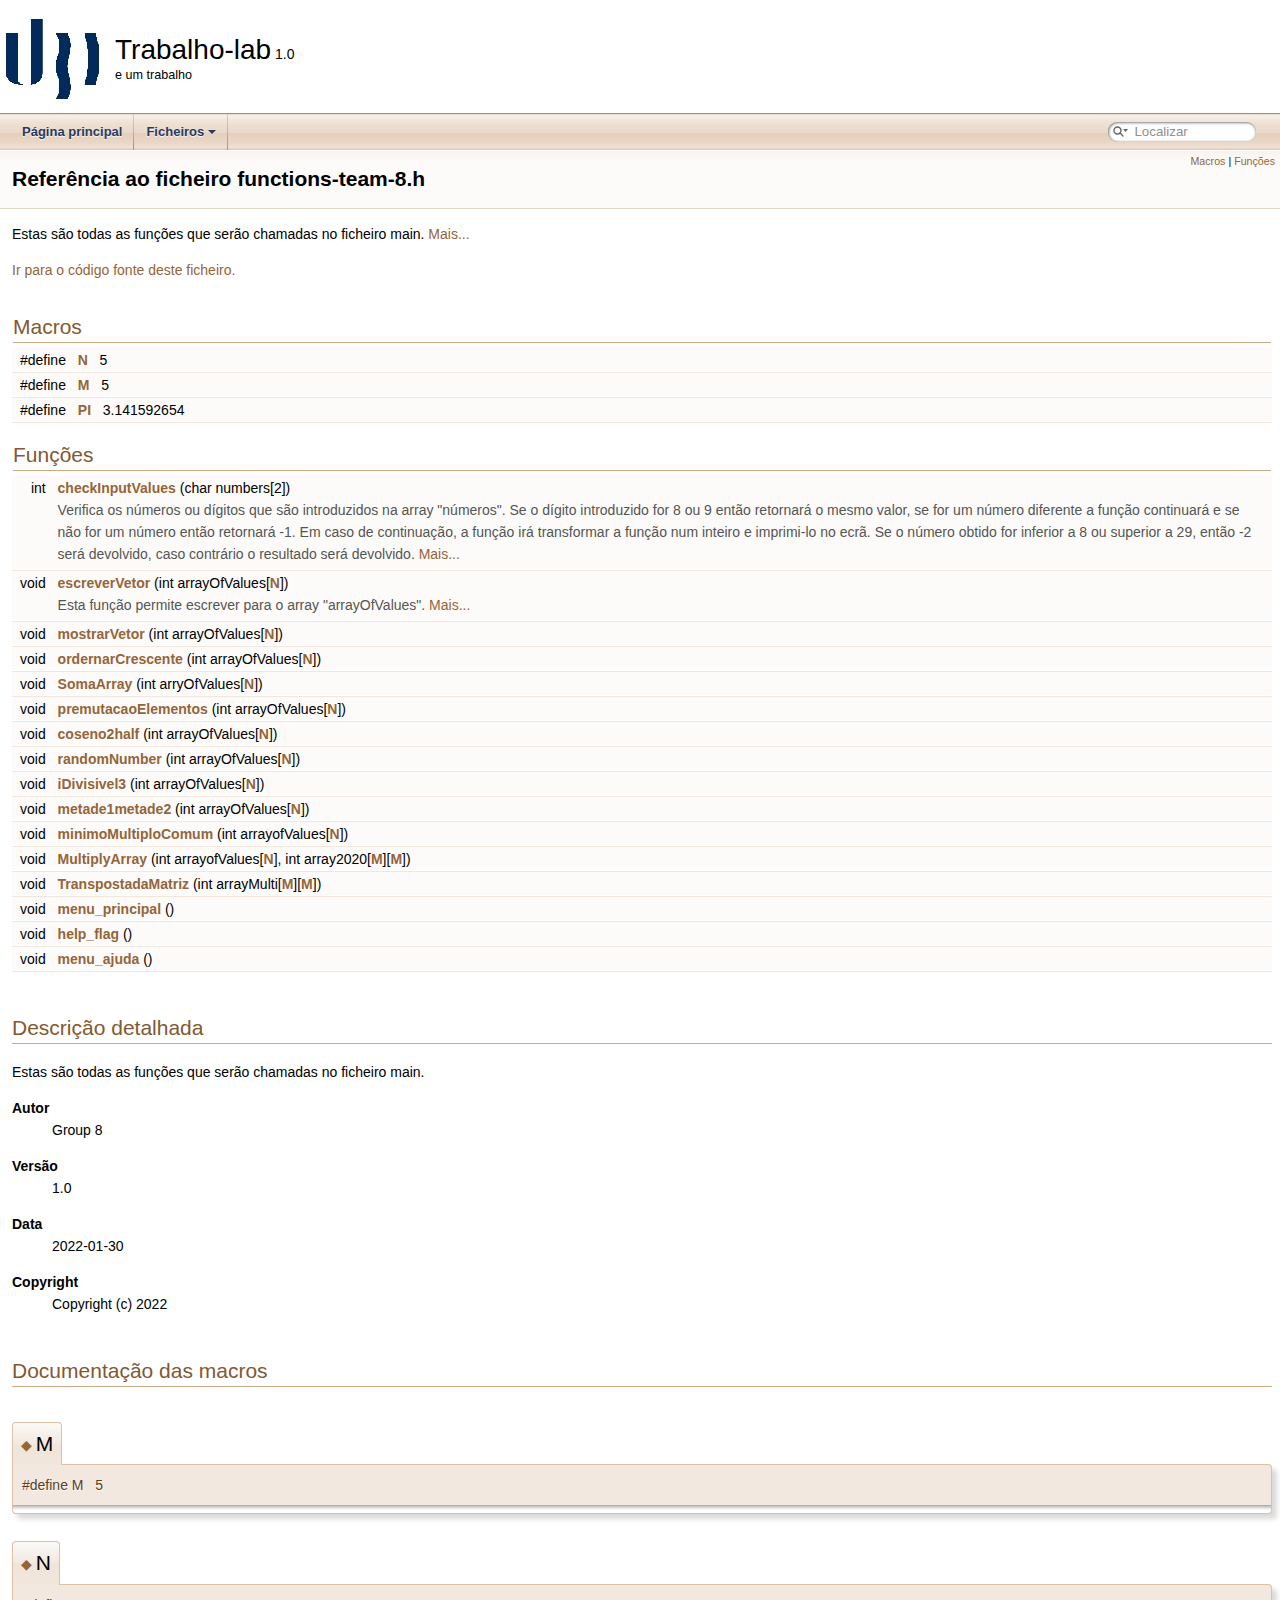
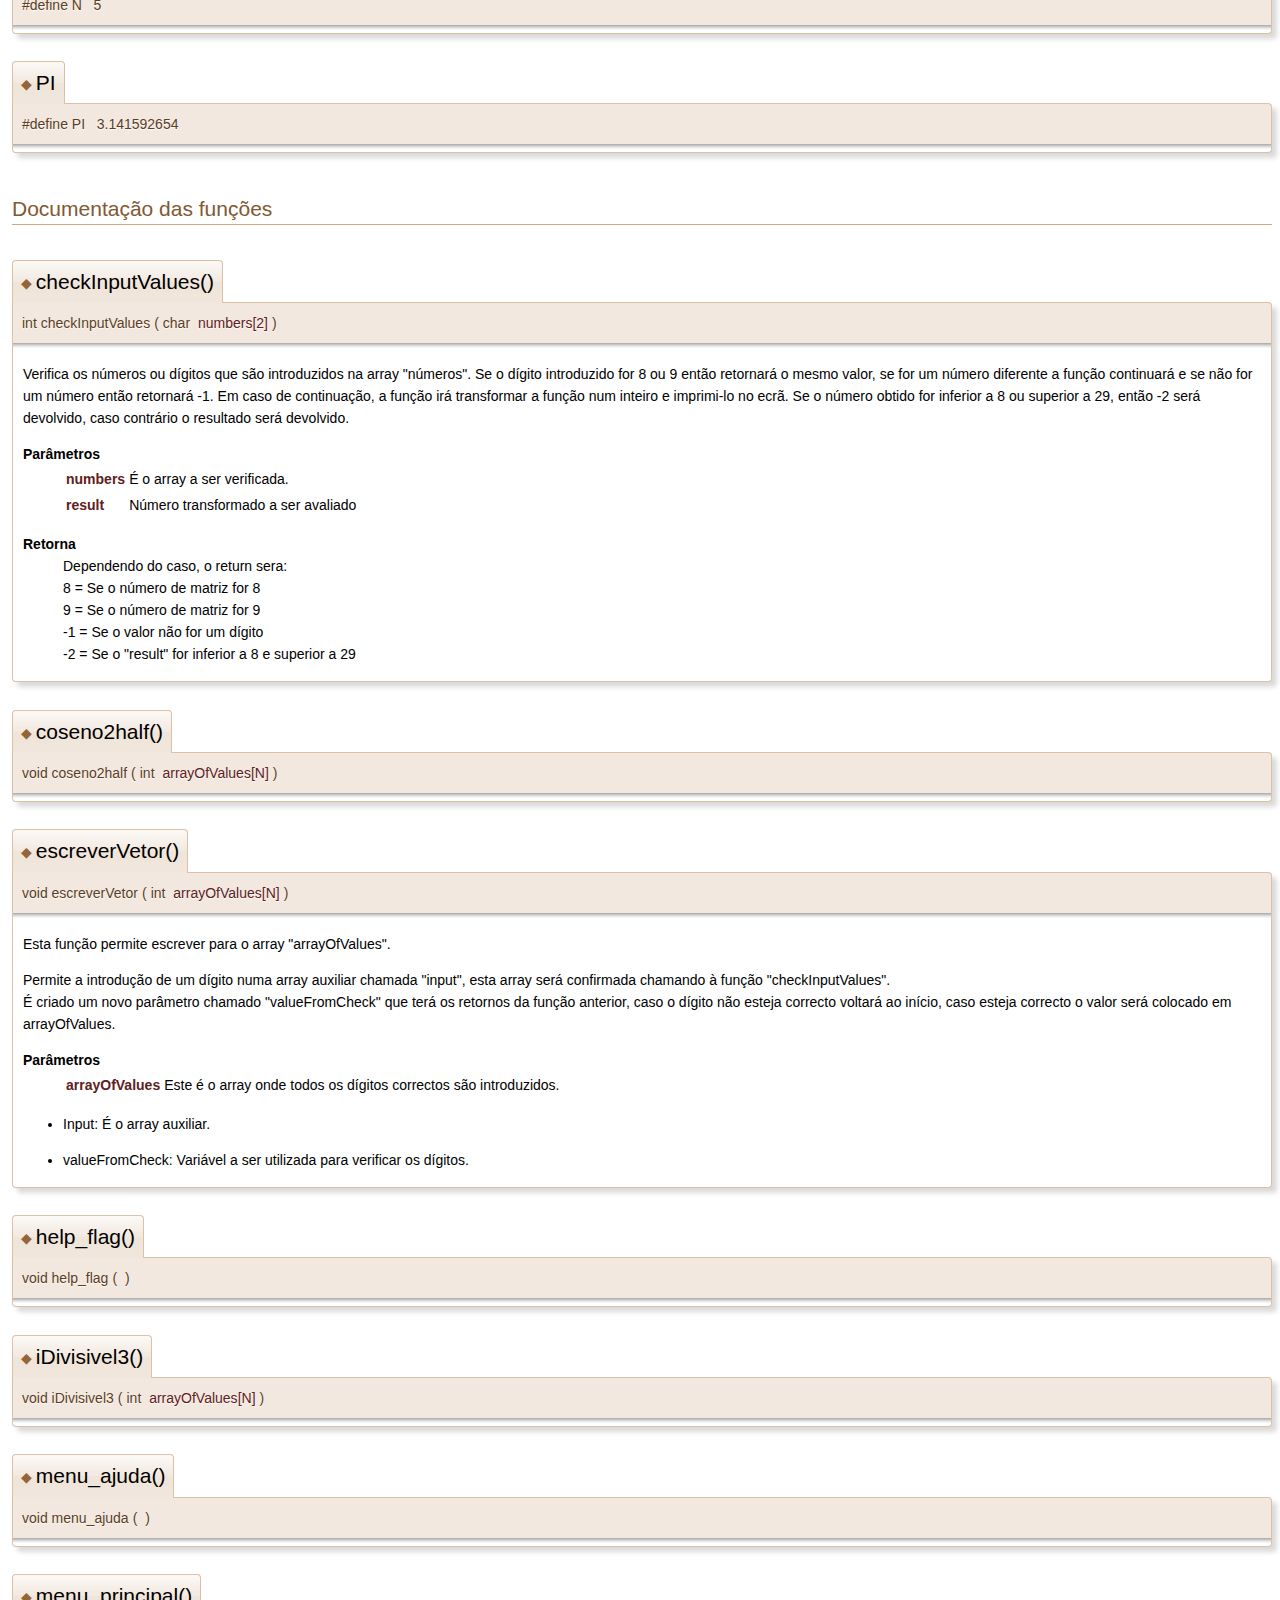
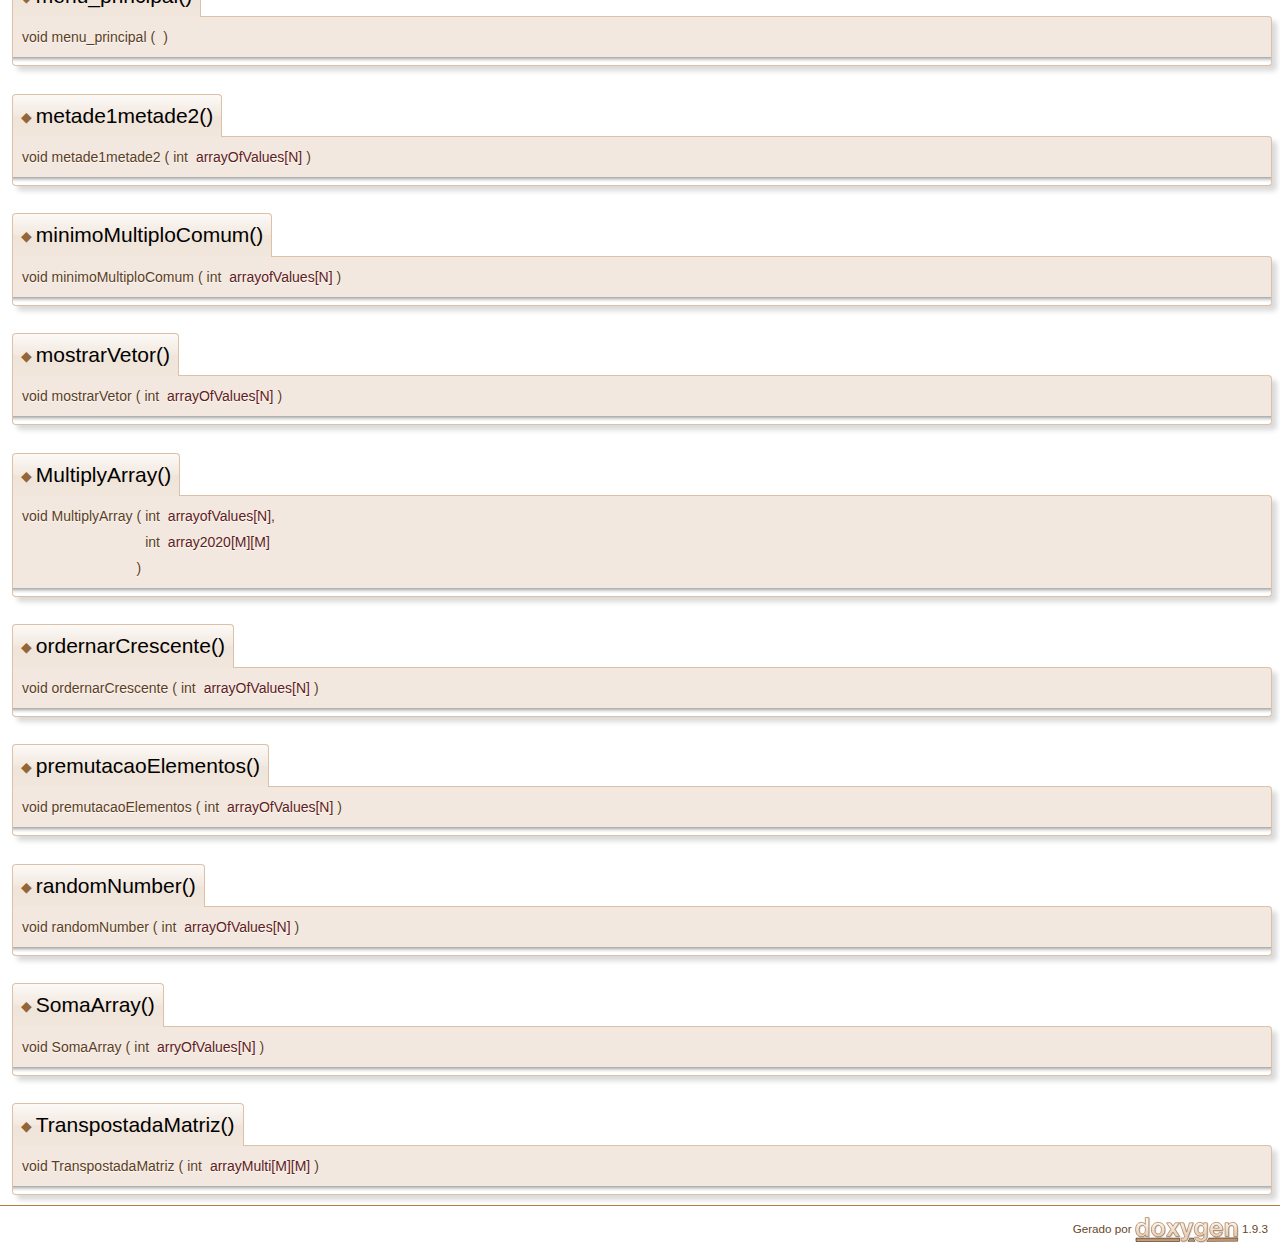
==== html/functions-team-8_8h.html @ e2db72a8 "Add files via upload" ====
<!DOCTYPE html PUBLIC "-//W3C//DTD XHTML 1.0 Transitional//EN" "https://www.w3.org/TR/xhtml1/DTD/xhtml1-transitional.dtd">
<html xmlns="http://www.w3.org/1999/xhtml">
<head>
<meta http-equiv="Content-Type" content="text/xhtml;charset=UTF-8"/>
<meta http-equiv="X-UA-Compatible" content="IE=11"/>
<meta name="generator" content="Doxygen 1.9.3"/>
<meta name="viewport" content="width=device-width, initial-scale=1"/>
<title>Trabalho-lab: Referência ao ficheiro functions-team-8.h</title>
<link href="tabs.css" rel="stylesheet" type="text/css"/>
<script type="text/javascript" src="jquery.js"></script>
<script type="text/javascript" src="dynsections.js"></script>
<link href="search/search.css" rel="stylesheet" type="text/css"/>
<script type="text/javascript" src="search/searchdata.js"></script>
<script type="text/javascript" src="search/search.js"></script>
<link href="doxygen.css" rel="stylesheet" type="text/css" />
</head>
<body>
<div id="top"><!-- do not remove this div, it is closed by doxygen! -->
<div id="titlearea">
<table cellspacing="0" cellpadding="0">
 <tbody>
 <tr id="projectrow">
  <td id="projectlogo"><img alt="Logo" src="brasaoubi.JPG"/></td>
  <td id="projectalign">
   <div id="projectname">Trabalho-lab<span id="projectnumber">&#160;1.0</span>
   </div>
   <div id="projectbrief">e um trabalho</div>
  </td>
 </tr>
 </tbody>
</table>
</div>
<!-- end header part -->
<!-- Gerado por Doxygen 1.9.3 -->
<script type="text/javascript">
/* @license magnet:?xt=urn:btih:d3d9a9a6595521f9666a5e94cc830dab83b65699&amp;dn=expat.txt MIT */
var searchBox = new SearchBox("searchBox", "search",'Localizar','.html');
/* @license-end */
</script>
<script type="text/javascript" src="menudata.js"></script>
<script type="text/javascript" src="menu.js"></script>
<script type="text/javascript">
/* @license magnet:?xt=urn:btih:d3d9a9a6595521f9666a5e94cc830dab83b65699&amp;dn=expat.txt MIT */
$(function() {
  initMenu('',true,false,'search.php','Localizar');
  $(document).ready(function() { init_search(); });
});
/* @license-end */
</script>
<div id="main-nav"></div>
<!-- window showing the filter options -->
<div id="MSearchSelectWindow"
     onmouseover="return searchBox.OnSearchSelectShow()"
     onmouseout="return searchBox.OnSearchSelectHide()"
     onkeydown="return searchBox.OnSearchSelectKey(event)">
</div>

<!-- iframe showing the search results (closed by default) -->
<div id="MSearchResultsWindow">
<iframe src="javascript:void(0)" frameborder="0" 
        name="MSearchResults" id="MSearchResults">
</iframe>
</div>

</div><!-- top -->
<div class="header">
  <div class="summary">
<a href="#define-members">Macros</a> &#124;
<a href="#func-members">Funções</a>  </div>
  <div class="headertitle"><div class="title">Referência ao ficheiro functions-team-8.h</div></div>
</div><!--header-->
<div class="contents">

<p>Estas são todas as funções que serão chamadas no ficheiro main.  
<a href="#details">Mais...</a></p>

<p><a href="functions-team-8_8h_source.html">Ir para o código fonte deste ficheiro.</a></p>
<table class="memberdecls">
<tr class="heading"><td colspan="2"><h2 class="groupheader"><a id="define-members" name="define-members"></a>
Macros</h2></td></tr>
<tr class="memitem:a0240ac851181b84ac374872dc5434ee4"><td class="memItemLeft" align="right" valign="top">#define&#160;</td><td class="memItemRight" valign="bottom"><a class="el" href="functions-team-8_8h.html#a0240ac851181b84ac374872dc5434ee4">N</a>&#160;&#160;&#160;5</td></tr>
<tr class="separator:a0240ac851181b84ac374872dc5434ee4"><td class="memSeparator" colspan="2">&#160;</td></tr>
<tr class="memitem:a52037c938e3c1b126c6277da5ca689d0"><td class="memItemLeft" align="right" valign="top">#define&#160;</td><td class="memItemRight" valign="bottom"><a class="el" href="functions-team-8_8h.html#a52037c938e3c1b126c6277da5ca689d0">M</a>&#160;&#160;&#160;5</td></tr>
<tr class="separator:a52037c938e3c1b126c6277da5ca689d0"><td class="memSeparator" colspan="2">&#160;</td></tr>
<tr class="memitem:a598a3330b3c21701223ee0ca14316eca"><td class="memItemLeft" align="right" valign="top">#define&#160;</td><td class="memItemRight" valign="bottom"><a class="el" href="functions-team-8_8h.html#a598a3330b3c21701223ee0ca14316eca">PI</a>&#160;&#160;&#160;3.141592654</td></tr>
<tr class="separator:a598a3330b3c21701223ee0ca14316eca"><td class="memSeparator" colspan="2">&#160;</td></tr>
</table><table class="memberdecls">
<tr class="heading"><td colspan="2"><h2 class="groupheader"><a id="func-members" name="func-members"></a>
Funções</h2></td></tr>
<tr class="memitem:a96d630a0e7cd29bcc55159b02acd44ec"><td class="memItemLeft" align="right" valign="top">int&#160;</td><td class="memItemRight" valign="bottom"><a class="el" href="functions-team-8_8h.html#a96d630a0e7cd29bcc55159b02acd44ec">checkInputValues</a> (char numbers[2])</td></tr>
<tr class="memdesc:a96d630a0e7cd29bcc55159b02acd44ec"><td class="mdescLeft">&#160;</td><td class="mdescRight">Verifica os números ou dígitos que são introduzidos na array "números". Se o dígito introduzido for 8 ou 9 então retornará o mesmo valor, se for um número diferente a função continuará e se não for um número então retornará -1. Em caso de continuação, a função irá transformar a função num inteiro e imprimi-lo no ecrã. Se o número obtido for inferior a 8 ou superior a 29, então -2 será devolvido, caso contrário o resultado será devolvido.  <a href="functions-team-8_8h.html#a96d630a0e7cd29bcc55159b02acd44ec">Mais...</a><br /></td></tr>
<tr class="separator:a96d630a0e7cd29bcc55159b02acd44ec"><td class="memSeparator" colspan="2">&#160;</td></tr>
<tr class="memitem:a8634aefba93f9bc6e537e0e91bca5977"><td class="memItemLeft" align="right" valign="top">void&#160;</td><td class="memItemRight" valign="bottom"><a class="el" href="functions-team-8_8h.html#a8634aefba93f9bc6e537e0e91bca5977">escreverVetor</a> (int arrayOfValues[<a class="el" href="functions-team-8_8h.html#a0240ac851181b84ac374872dc5434ee4">N</a>])</td></tr>
<tr class="memdesc:a8634aefba93f9bc6e537e0e91bca5977"><td class="mdescLeft">&#160;</td><td class="mdescRight">Esta função permite escrever para o array "arrayOfValues".  <a href="functions-team-8_8h.html#a8634aefba93f9bc6e537e0e91bca5977">Mais...</a><br /></td></tr>
<tr class="separator:a8634aefba93f9bc6e537e0e91bca5977"><td class="memSeparator" colspan="2">&#160;</td></tr>
<tr class="memitem:a578fd7e0c097ed54cbc2bd544921b8ba"><td class="memItemLeft" align="right" valign="top">void&#160;</td><td class="memItemRight" valign="bottom"><a class="el" href="functions-team-8_8h.html#a578fd7e0c097ed54cbc2bd544921b8ba">mostrarVetor</a> (int arrayOfValues[<a class="el" href="functions-team-8_8h.html#a0240ac851181b84ac374872dc5434ee4">N</a>])</td></tr>
<tr class="separator:a578fd7e0c097ed54cbc2bd544921b8ba"><td class="memSeparator" colspan="2">&#160;</td></tr>
<tr class="memitem:a3b1f6a65b1d4aab038423eabd46dde43"><td class="memItemLeft" align="right" valign="top">void&#160;</td><td class="memItemRight" valign="bottom"><a class="el" href="functions-team-8_8h.html#a3b1f6a65b1d4aab038423eabd46dde43">ordernarCrescente</a> (int arrayOfValues[<a class="el" href="functions-team-8_8h.html#a0240ac851181b84ac374872dc5434ee4">N</a>])</td></tr>
<tr class="separator:a3b1f6a65b1d4aab038423eabd46dde43"><td class="memSeparator" colspan="2">&#160;</td></tr>
<tr class="memitem:a7fd04f005be9ec4fa78f85777cee0cb2"><td class="memItemLeft" align="right" valign="top">void&#160;</td><td class="memItemRight" valign="bottom"><a class="el" href="functions-team-8_8h.html#a7fd04f005be9ec4fa78f85777cee0cb2">SomaArray</a> (int arryOfValues[<a class="el" href="functions-team-8_8h.html#a0240ac851181b84ac374872dc5434ee4">N</a>])</td></tr>
<tr class="separator:a7fd04f005be9ec4fa78f85777cee0cb2"><td class="memSeparator" colspan="2">&#160;</td></tr>
<tr class="memitem:a6ea1c4767855c24adc5c9298abdf6c5b"><td class="memItemLeft" align="right" valign="top">void&#160;</td><td class="memItemRight" valign="bottom"><a class="el" href="functions-team-8_8h.html#a6ea1c4767855c24adc5c9298abdf6c5b">premutacaoElementos</a> (int arrayOfValues[<a class="el" href="functions-team-8_8h.html#a0240ac851181b84ac374872dc5434ee4">N</a>])</td></tr>
<tr class="separator:a6ea1c4767855c24adc5c9298abdf6c5b"><td class="memSeparator" colspan="2">&#160;</td></tr>
<tr class="memitem:a5b4422fa5cbe14b6cc57e53257a4bf92"><td class="memItemLeft" align="right" valign="top">void&#160;</td><td class="memItemRight" valign="bottom"><a class="el" href="functions-team-8_8h.html#a5b4422fa5cbe14b6cc57e53257a4bf92">coseno2half</a> (int arrayOfValues[<a class="el" href="functions-team-8_8h.html#a0240ac851181b84ac374872dc5434ee4">N</a>])</td></tr>
<tr class="separator:a5b4422fa5cbe14b6cc57e53257a4bf92"><td class="memSeparator" colspan="2">&#160;</td></tr>
<tr class="memitem:a6e5492c8c61a9b0e45f57ded6ec242bd"><td class="memItemLeft" align="right" valign="top">void&#160;</td><td class="memItemRight" valign="bottom"><a class="el" href="functions-team-8_8h.html#a6e5492c8c61a9b0e45f57ded6ec242bd">randomNumber</a> (int arrayOfValues[<a class="el" href="functions-team-8_8h.html#a0240ac851181b84ac374872dc5434ee4">N</a>])</td></tr>
<tr class="separator:a6e5492c8c61a9b0e45f57ded6ec242bd"><td class="memSeparator" colspan="2">&#160;</td></tr>
<tr class="memitem:ad37250aaacd24bb092f701935b8d3331"><td class="memItemLeft" align="right" valign="top">void&#160;</td><td class="memItemRight" valign="bottom"><a class="el" href="functions-team-8_8h.html#ad37250aaacd24bb092f701935b8d3331">iDivisivel3</a> (int arrayOfValues[<a class="el" href="functions-team-8_8h.html#a0240ac851181b84ac374872dc5434ee4">N</a>])</td></tr>
<tr class="separator:ad37250aaacd24bb092f701935b8d3331"><td class="memSeparator" colspan="2">&#160;</td></tr>
<tr class="memitem:aedc73ebefd74eb2c6c3adefa810f704f"><td class="memItemLeft" align="right" valign="top">void&#160;</td><td class="memItemRight" valign="bottom"><a class="el" href="functions-team-8_8h.html#aedc73ebefd74eb2c6c3adefa810f704f">metade1metade2</a> (int arrayOfValues[<a class="el" href="functions-team-8_8h.html#a0240ac851181b84ac374872dc5434ee4">N</a>])</td></tr>
<tr class="separator:aedc73ebefd74eb2c6c3adefa810f704f"><td class="memSeparator" colspan="2">&#160;</td></tr>
<tr class="memitem:a0f1426145e33c57633a24a748b48ec45"><td class="memItemLeft" align="right" valign="top">void&#160;</td><td class="memItemRight" valign="bottom"><a class="el" href="functions-team-8_8h.html#a0f1426145e33c57633a24a748b48ec45">minimoMultiploComum</a> (int arrayofValues[<a class="el" href="functions-team-8_8h.html#a0240ac851181b84ac374872dc5434ee4">N</a>])</td></tr>
<tr class="separator:a0f1426145e33c57633a24a748b48ec45"><td class="memSeparator" colspan="2">&#160;</td></tr>
<tr class="memitem:a3ee3d0b8003c4b3e9f7d64caca9df2e2"><td class="memItemLeft" align="right" valign="top">void&#160;</td><td class="memItemRight" valign="bottom"><a class="el" href="functions-team-8_8h.html#a3ee3d0b8003c4b3e9f7d64caca9df2e2">MultiplyArray</a> (int arrayofValues[<a class="el" href="functions-team-8_8h.html#a0240ac851181b84ac374872dc5434ee4">N</a>], int array2020[<a class="el" href="functions-team-8_8h.html#a52037c938e3c1b126c6277da5ca689d0">M</a>][<a class="el" href="functions-team-8_8h.html#a52037c938e3c1b126c6277da5ca689d0">M</a>])</td></tr>
<tr class="separator:a3ee3d0b8003c4b3e9f7d64caca9df2e2"><td class="memSeparator" colspan="2">&#160;</td></tr>
<tr class="memitem:adbc5e93b162f1973d096a603a8edc055"><td class="memItemLeft" align="right" valign="top">void&#160;</td><td class="memItemRight" valign="bottom"><a class="el" href="functions-team-8_8h.html#adbc5e93b162f1973d096a603a8edc055">TranspostadaMatriz</a> (int arrayMulti[<a class="el" href="functions-team-8_8h.html#a52037c938e3c1b126c6277da5ca689d0">M</a>][<a class="el" href="functions-team-8_8h.html#a52037c938e3c1b126c6277da5ca689d0">M</a>])</td></tr>
<tr class="separator:adbc5e93b162f1973d096a603a8edc055"><td class="memSeparator" colspan="2">&#160;</td></tr>
<tr class="memitem:ae3a600065cfe3e0105b6209e35d20264"><td class="memItemLeft" align="right" valign="top">void&#160;</td><td class="memItemRight" valign="bottom"><a class="el" href="functions-team-8_8h.html#ae3a600065cfe3e0105b6209e35d20264">menu_principal</a> ()</td></tr>
<tr class="separator:ae3a600065cfe3e0105b6209e35d20264"><td class="memSeparator" colspan="2">&#160;</td></tr>
<tr class="memitem:afd7fb30baf007810d2b0f6bc1fc3d91b"><td class="memItemLeft" align="right" valign="top">void&#160;</td><td class="memItemRight" valign="bottom"><a class="el" href="functions-team-8_8h.html#afd7fb30baf007810d2b0f6bc1fc3d91b">help_flag</a> ()</td></tr>
<tr class="separator:afd7fb30baf007810d2b0f6bc1fc3d91b"><td class="memSeparator" colspan="2">&#160;</td></tr>
<tr class="memitem:a0dd9114b9439f836b9d76e6b01a8a9a0"><td class="memItemLeft" align="right" valign="top">void&#160;</td><td class="memItemRight" valign="bottom"><a class="el" href="functions-team-8_8h.html#a0dd9114b9439f836b9d76e6b01a8a9a0">menu_ajuda</a> ()</td></tr>
<tr class="separator:a0dd9114b9439f836b9d76e6b01a8a9a0"><td class="memSeparator" colspan="2">&#160;</td></tr>
</table>
<a name="details" id="details"></a><h2 class="groupheader">Descrição detalhada</h2>
<div class="textblock"><p >Estas são todas as funções que serão chamadas no ficheiro main. </p>
<dl class="section author"><dt>Autor</dt><dd>Group 8 </dd></dl>
<dl class="section version"><dt>Versão</dt><dd>1.0 </dd></dl>
<dl class="section date"><dt>Data</dt><dd>2022-01-30</dd></dl>
<dl class="section copyright"><dt>Copyright</dt><dd>Copyright (c) 2022 </dd></dl>
</div><h2 class="groupheader">Documentação das macros</h2>
<a id="a52037c938e3c1b126c6277da5ca689d0" name="a52037c938e3c1b126c6277da5ca689d0"></a>
<h2 class="memtitle"><span class="permalink"><a href="#a52037c938e3c1b126c6277da5ca689d0">&#9670;&nbsp;</a></span>M</h2>

<div class="memitem">
<div class="memproto">
      <table class="memname">
        <tr>
          <td class="memname">#define M&#160;&#160;&#160;5</td>
        </tr>
      </table>
</div><div class="memdoc">

</div>
</div>
<a id="a0240ac851181b84ac374872dc5434ee4" name="a0240ac851181b84ac374872dc5434ee4"></a>
<h2 class="memtitle"><span class="permalink"><a href="#a0240ac851181b84ac374872dc5434ee4">&#9670;&nbsp;</a></span>N</h2>

<div class="memitem">
<div class="memproto">
      <table class="memname">
        <tr>
          <td class="memname">#define N&#160;&#160;&#160;5</td>
        </tr>
      </table>
</div><div class="memdoc">

</div>
</div>
<a id="a598a3330b3c21701223ee0ca14316eca" name="a598a3330b3c21701223ee0ca14316eca"></a>
<h2 class="memtitle"><span class="permalink"><a href="#a598a3330b3c21701223ee0ca14316eca">&#9670;&nbsp;</a></span>PI</h2>

<div class="memitem">
<div class="memproto">
      <table class="memname">
        <tr>
          <td class="memname">#define PI&#160;&#160;&#160;3.141592654</td>
        </tr>
      </table>
</div><div class="memdoc">

</div>
</div>
<h2 class="groupheader">Documentação das funções</h2>
<a id="a96d630a0e7cd29bcc55159b02acd44ec" name="a96d630a0e7cd29bcc55159b02acd44ec"></a>
<h2 class="memtitle"><span class="permalink"><a href="#a96d630a0e7cd29bcc55159b02acd44ec">&#9670;&nbsp;</a></span>checkInputValues()</h2>

<div class="memitem">
<div class="memproto">
      <table class="memname">
        <tr>
          <td class="memname">int checkInputValues </td>
          <td>(</td>
          <td class="paramtype">char&#160;</td>
          <td class="paramname"><em>numbers</em>[2]</td><td>)</td>
          <td></td>
        </tr>
      </table>
</div><div class="memdoc">

<p>Verifica os números ou dígitos que são introduzidos na array "números". Se o dígito introduzido for 8 ou 9 então retornará o mesmo valor, se for um número diferente a função continuará e se não for um número então retornará -1. Em caso de continuação, a função irá transformar a função num inteiro e imprimi-lo no ecrã. Se o número obtido for inferior a 8 ou superior a 29, então -2 será devolvido, caso contrário o resultado será devolvido. </p>
<dl class="params"><dt>Parâmetros</dt><dd>
  <table class="params">
    <tr><td class="paramname">numbers</td><td>É o array a ser verificada. </td></tr>
    <tr><td class="paramname">result</td><td>Número transformado a ser avaliado </td></tr>
  </table>
  </dd>
</dl>
<dl class="section return"><dt>Retorna</dt><dd>Dependendo do caso, o return sera: <br  />
 8 = Se o número de matriz for 8 <br  />
 9 = Se o número de matriz for 9 <br  />
 -1 = Se o valor não for um dígito <br  />
 -2 = Se o "result" for inferior a 8 e superior a 29 </dd></dl>

</div>
</div>
<a id="a5b4422fa5cbe14b6cc57e53257a4bf92" name="a5b4422fa5cbe14b6cc57e53257a4bf92"></a>
<h2 class="memtitle"><span class="permalink"><a href="#a5b4422fa5cbe14b6cc57e53257a4bf92">&#9670;&nbsp;</a></span>coseno2half()</h2>

<div class="memitem">
<div class="memproto">
      <table class="memname">
        <tr>
          <td class="memname">void coseno2half </td>
          <td>(</td>
          <td class="paramtype">int&#160;</td>
          <td class="paramname"><em>arrayOfValues</em>[N]</td><td>)</td>
          <td></td>
        </tr>
      </table>
</div><div class="memdoc">

</div>
</div>
<a id="a8634aefba93f9bc6e537e0e91bca5977" name="a8634aefba93f9bc6e537e0e91bca5977"></a>
<h2 class="memtitle"><span class="permalink"><a href="#a8634aefba93f9bc6e537e0e91bca5977">&#9670;&nbsp;</a></span>escreverVetor()</h2>

<div class="memitem">
<div class="memproto">
      <table class="memname">
        <tr>
          <td class="memname">void escreverVetor </td>
          <td>(</td>
          <td class="paramtype">int&#160;</td>
          <td class="paramname"><em>arrayOfValues</em>[N]</td><td>)</td>
          <td></td>
        </tr>
      </table>
</div><div class="memdoc">

<p>Esta função permite escrever para o array "arrayOfValues". </p>
<p >Permite a introdução de um dígito numa array auxiliar chamada "input", esta array será confirmada chamando à função "checkInputValues". <br  />
É criado um novo parâmetro chamado "valueFromCheck" que terá os retornos da função anterior, caso o dígito não esteja correcto voltará ao início, caso esteja correcto o valor será colocado em arrayOfValues.</p>
<dl class="params"><dt>Parâmetros</dt><dd>
  <table class="params">
    <tr><td class="paramname">arrayOfValues</td><td>Este é o array onde todos os dígitos correctos são introduzidos. </td></tr>
  </table>
  </dd>
</dl>
<ul>
<li>Input: É o array auxiliar.</li>
</ul>
<ul>
<li>valueFromCheck: Variável a ser utilizada para verificar os dígitos.</li>
</ul>

</div>
</div>
<a id="afd7fb30baf007810d2b0f6bc1fc3d91b" name="afd7fb30baf007810d2b0f6bc1fc3d91b"></a>
<h2 class="memtitle"><span class="permalink"><a href="#afd7fb30baf007810d2b0f6bc1fc3d91b">&#9670;&nbsp;</a></span>help_flag()</h2>

<div class="memitem">
<div class="memproto">
      <table class="memname">
        <tr>
          <td class="memname">void help_flag </td>
          <td>(</td>
          <td class="paramname"></td><td>)</td>
          <td></td>
        </tr>
      </table>
</div><div class="memdoc">

</div>
</div>
<a id="ad37250aaacd24bb092f701935b8d3331" name="ad37250aaacd24bb092f701935b8d3331"></a>
<h2 class="memtitle"><span class="permalink"><a href="#ad37250aaacd24bb092f701935b8d3331">&#9670;&nbsp;</a></span>iDivisivel3()</h2>

<div class="memitem">
<div class="memproto">
      <table class="memname">
        <tr>
          <td class="memname">void iDivisivel3 </td>
          <td>(</td>
          <td class="paramtype">int&#160;</td>
          <td class="paramname"><em>arrayOfValues</em>[N]</td><td>)</td>
          <td></td>
        </tr>
      </table>
</div><div class="memdoc">

</div>
</div>
<a id="a0dd9114b9439f836b9d76e6b01a8a9a0" name="a0dd9114b9439f836b9d76e6b01a8a9a0"></a>
<h2 class="memtitle"><span class="permalink"><a href="#a0dd9114b9439f836b9d76e6b01a8a9a0">&#9670;&nbsp;</a></span>menu_ajuda()</h2>

<div class="memitem">
<div class="memproto">
      <table class="memname">
        <tr>
          <td class="memname">void menu_ajuda </td>
          <td>(</td>
          <td class="paramname"></td><td>)</td>
          <td></td>
        </tr>
      </table>
</div><div class="memdoc">

</div>
</div>
<a id="ae3a600065cfe3e0105b6209e35d20264" name="ae3a600065cfe3e0105b6209e35d20264"></a>
<h2 class="memtitle"><span class="permalink"><a href="#ae3a600065cfe3e0105b6209e35d20264">&#9670;&nbsp;</a></span>menu_principal()</h2>

<div class="memitem">
<div class="memproto">
      <table class="memname">
        <tr>
          <td class="memname">void menu_principal </td>
          <td>(</td>
          <td class="paramname"></td><td>)</td>
          <td></td>
        </tr>
      </table>
</div><div class="memdoc">

</div>
</div>
<a id="aedc73ebefd74eb2c6c3adefa810f704f" name="aedc73ebefd74eb2c6c3adefa810f704f"></a>
<h2 class="memtitle"><span class="permalink"><a href="#aedc73ebefd74eb2c6c3adefa810f704f">&#9670;&nbsp;</a></span>metade1metade2()</h2>

<div class="memitem">
<div class="memproto">
      <table class="memname">
        <tr>
          <td class="memname">void metade1metade2 </td>
          <td>(</td>
          <td class="paramtype">int&#160;</td>
          <td class="paramname"><em>arrayOfValues</em>[N]</td><td>)</td>
          <td></td>
        </tr>
      </table>
</div><div class="memdoc">

</div>
</div>
<a id="a0f1426145e33c57633a24a748b48ec45" name="a0f1426145e33c57633a24a748b48ec45"></a>
<h2 class="memtitle"><span class="permalink"><a href="#a0f1426145e33c57633a24a748b48ec45">&#9670;&nbsp;</a></span>minimoMultiploComum()</h2>

<div class="memitem">
<div class="memproto">
      <table class="memname">
        <tr>
          <td class="memname">void minimoMultiploComum </td>
          <td>(</td>
          <td class="paramtype">int&#160;</td>
          <td class="paramname"><em>arrayofValues</em>[N]</td><td>)</td>
          <td></td>
        </tr>
      </table>
</div><div class="memdoc">

</div>
</div>
<a id="a578fd7e0c097ed54cbc2bd544921b8ba" name="a578fd7e0c097ed54cbc2bd544921b8ba"></a>
<h2 class="memtitle"><span class="permalink"><a href="#a578fd7e0c097ed54cbc2bd544921b8ba">&#9670;&nbsp;</a></span>mostrarVetor()</h2>

<div class="memitem">
<div class="memproto">
      <table class="memname">
        <tr>
          <td class="memname">void mostrarVetor </td>
          <td>(</td>
          <td class="paramtype">int&#160;</td>
          <td class="paramname"><em>arrayOfValues</em>[N]</td><td>)</td>
          <td></td>
        </tr>
      </table>
</div><div class="memdoc">

</div>
</div>
<a id="a3ee3d0b8003c4b3e9f7d64caca9df2e2" name="a3ee3d0b8003c4b3e9f7d64caca9df2e2"></a>
<h2 class="memtitle"><span class="permalink"><a href="#a3ee3d0b8003c4b3e9f7d64caca9df2e2">&#9670;&nbsp;</a></span>MultiplyArray()</h2>

<div class="memitem">
<div class="memproto">
      <table class="memname">
        <tr>
          <td class="memname">void MultiplyArray </td>
          <td>(</td>
          <td class="paramtype">int&#160;</td>
          <td class="paramname"><em>arrayofValues</em>[N], </td>
        </tr>
        <tr>
          <td class="paramkey"></td>
          <td></td>
          <td class="paramtype">int&#160;</td>
          <td class="paramname"><em>array2020</em>[M][M]&#160;</td>
        </tr>
        <tr>
          <td></td>
          <td>)</td>
          <td></td><td></td>
        </tr>
      </table>
</div><div class="memdoc">

</div>
</div>
<a id="a3b1f6a65b1d4aab038423eabd46dde43" name="a3b1f6a65b1d4aab038423eabd46dde43"></a>
<h2 class="memtitle"><span class="permalink"><a href="#a3b1f6a65b1d4aab038423eabd46dde43">&#9670;&nbsp;</a></span>ordernarCrescente()</h2>

<div class="memitem">
<div class="memproto">
      <table class="memname">
        <tr>
          <td class="memname">void ordernarCrescente </td>
          <td>(</td>
          <td class="paramtype">int&#160;</td>
          <td class="paramname"><em>arrayOfValues</em>[N]</td><td>)</td>
          <td></td>
        </tr>
      </table>
</div><div class="memdoc">

</div>
</div>
<a id="a6ea1c4767855c24adc5c9298abdf6c5b" name="a6ea1c4767855c24adc5c9298abdf6c5b"></a>
<h2 class="memtitle"><span class="permalink"><a href="#a6ea1c4767855c24adc5c9298abdf6c5b">&#9670;&nbsp;</a></span>premutacaoElementos()</h2>

<div class="memitem">
<div class="memproto">
      <table class="memname">
        <tr>
          <td class="memname">void premutacaoElementos </td>
          <td>(</td>
          <td class="paramtype">int&#160;</td>
          <td class="paramname"><em>arrayOfValues</em>[N]</td><td>)</td>
          <td></td>
        </tr>
      </table>
</div><div class="memdoc">

</div>
</div>
<a id="a6e5492c8c61a9b0e45f57ded6ec242bd" name="a6e5492c8c61a9b0e45f57ded6ec242bd"></a>
<h2 class="memtitle"><span class="permalink"><a href="#a6e5492c8c61a9b0e45f57ded6ec242bd">&#9670;&nbsp;</a></span>randomNumber()</h2>

<div class="memitem">
<div class="memproto">
      <table class="memname">
        <tr>
          <td class="memname">void randomNumber </td>
          <td>(</td>
          <td class="paramtype">int&#160;</td>
          <td class="paramname"><em>arrayOfValues</em>[N]</td><td>)</td>
          <td></td>
        </tr>
      </table>
</div><div class="memdoc">

</div>
</div>
<a id="a7fd04f005be9ec4fa78f85777cee0cb2" name="a7fd04f005be9ec4fa78f85777cee0cb2"></a>
<h2 class="memtitle"><span class="permalink"><a href="#a7fd04f005be9ec4fa78f85777cee0cb2">&#9670;&nbsp;</a></span>SomaArray()</h2>

<div class="memitem">
<div class="memproto">
      <table class="memname">
        <tr>
          <td class="memname">void SomaArray </td>
          <td>(</td>
          <td class="paramtype">int&#160;</td>
          <td class="paramname"><em>arryOfValues</em>[N]</td><td>)</td>
          <td></td>
        </tr>
      </table>
</div><div class="memdoc">

</div>
</div>
<a id="adbc5e93b162f1973d096a603a8edc055" name="adbc5e93b162f1973d096a603a8edc055"></a>
<h2 class="memtitle"><span class="permalink"><a href="#adbc5e93b162f1973d096a603a8edc055">&#9670;&nbsp;</a></span>TranspostadaMatriz()</h2>

<div class="memitem">
<div class="memproto">
      <table class="memname">
        <tr>
          <td class="memname">void TranspostadaMatriz </td>
          <td>(</td>
          <td class="paramtype">int&#160;</td>
          <td class="paramname"><em>arrayMulti</em>[M][M]</td><td>)</td>
          <td></td>
        </tr>
      </table>
</div><div class="memdoc">

</div>
</div>
</div><!-- contents -->
<!-- start footer part -->
<hr class="footer"/><address class="footer"><small>
Gerado por&#160;<a href="https://www.doxygen.org/index.html"><img class="footer" src="doxygen.svg" width="104" height="31" alt="doxygen"/></a> 1.9.3
</small></address>
</body>
</html>
---- html/tabs.css ----
.sm{position:relative;z-index:9999}.sm,.sm ul,.sm li{display:block;list-style:none;margin:0;padding:0;line-height:normal;direction:ltr;text-align:left;-webkit-tap-highlight-color:rgba(0,0,0,0)}.sm-rtl,.sm-rtl ul,.sm-rtl li{direction:rtl;text-align:right}.sm>li>h1,.sm>li>h2,.sm>li>h3,.sm>li>h4,.sm>li>h5,.sm>li>h6{margin:0;padding:0}.sm ul{display:none}.sm li,.sm a{position:relative}.sm a{display:block}.sm a.disabled{cursor:not-allowed}.sm:after{content:"\00a0";display:block;height:0;font:0/0 serif;clear:both;visibility:hidden;overflow:hidden}.sm,.sm *,.sm *:before,.sm *:after{-moz-box-sizing:border-box;-webkit-box-sizing:border-box;box-sizing:border-box}.main-menu-btn{position:relative;display:inline-block;width:36px;height:36px;text-indent:36px;margin-left:8px;white-space:nowrap;overflow:hidden;cursor:pointer;-webkit-tap-highlight-color:rgba(0,0,0,0)}.main-menu-btn-icon,.main-menu-btn-icon:before,.main-menu-btn-icon:after{position:absolute;top:50%;left:2px;height:2px;width:24px;background:#666;-webkit-transition:all .25s;transition:all .25s}.main-menu-btn-icon:before{content:'';top:-7px;left:0}.main-menu-btn-icon:after{content:'';top:7px;left:0}#main-menu-state:checked ~ .main-menu-btn .main-menu-btn-icon{height:0}#main-menu-state:checked ~ .main-menu-btn .main-menu-btn-icon:before{top:0;-webkit-transform:rotate(-45deg);transform:rotate(-45deg)}#main-menu-state:checked ~ .main-menu-btn .main-menu-btn-icon:after{top:0;-webkit-transform:rotate(45deg);transform:rotate(45deg)}#main-menu-state{position:absolute;width:1px;height:1px;margin:-1px;border:0;padding:0;overflow:hidden;clip:rect(1px,1px,1px,1px)}#main-menu-state:not(:checked) ~ #main-menu{display:none}#main-menu-state:checked ~ #main-menu{display:block}@media(min-width:768px){.main-menu-btn{position:absolute;top:-99999px}#main-menu-state:not(:checked) ~ #main-menu{display:block}}.sm-dox{background-image:url("tab_b.png")}.sm-dox a,.sm-dox a:focus,.sm-dox a:hover,.sm-dox a:active{padding:0 12px;padding-right:43px;font-family:"Lucida Grande","Geneva","Helvetica",Arial,sans-serif;font-size:13px;font-weight:bold;line-height:36px;text-decoration:none;text-shadow:0 1px 1px rgba(255,255,255,0.9);color:#283a5d;outline:0}.sm-dox a:hover{background-image:url("tab_a.png");background-repeat:repeat-x;color:white;text-shadow:0 1px 1px black}.sm-dox a.current{color:#d23600}.sm-dox a.disabled{color:#bbb}.sm-dox a span.sub-arrow{position:absolute;top:50%;margin-top:-14px;left:auto;right:3px;width:28px;height:28px;overflow:hidden;font:bold 12px/28px monospace !important;text-align:center;text-shadow:none;background:rgba(255,255,255,0.5);-moz-border-radius:5px;-webkit-border-radius:5px;border-radius:5px}.sm-dox a span.sub-arrow:before{display:block;content:'+'}.sm-dox a.highlighted span.sub-arrow:before{display:block;content:'-'}.sm-dox>li:first-child>a,.sm-dox>li:first-child>:not(ul) a{-moz-border-radius:5px 5px 0 0;-webkit-border-radius:5px;border-radius:5px 5px 0 0}.sm-dox>li:last-child>a,.sm-dox>li:last-child>*:not(ul) a,.sm-dox>li:last-child>ul,.sm-dox>li:last-child>ul>li:last-child>a,.sm-dox>li:last-child>ul>li:last-child>*:not(ul) a,.sm-dox>li:last-child>ul>li:last-child>ul,.sm-dox>li:last-child>ul>li:last-child>ul>li:last-child>a,.sm-dox>li:last-child>ul>li:last-child>ul>li:last-child>*:not(ul) a,.sm-dox>li:last-child>ul>li:last-child>ul>li:last-child>ul,.sm-dox>li:last-child>ul>li:last-child>ul>li:last-child>ul>li:last-child>a,.sm-dox>li:last-child>ul>li:last-child>ul>li:last-child>ul>li:last-child>*:not(ul) a,.sm-dox>li:last-child>ul>li:last-child>ul>li:last-child>ul>li:last-child>ul,.sm-dox>li:last-child>ul>li:last-child>ul>li:last-child>ul>li:last-child>ul>li:last-child>a,.sm-dox>li:last-child>ul>li:last-child>ul>li:last-child>ul>li:last-child>ul>li:last-child>*:not(ul) a,.sm-dox>li:last-child>ul>li:last-child>ul>li:last-child>ul>li:last-child>ul>li:last-child>ul{-moz-border-radius:0 0 5px 5px;-webkit-border-radius:0;border-radius:0 0 5px 5px}.sm-dox>li:last-child>a.highlighted,.sm-dox>li:last-child>*:not(ul) a.highlighted,.sm-dox>li:last-child>ul>li:last-child>a.highlighted,.sm-dox>li:last-child>ul>li:last-child>*:not(ul) a.highlighted,.sm-dox>li:last-child>ul>li:last-child>ul>li:last-child>a.highlighted,.sm-dox>li:last-child>ul>li:last-child>ul>li:last-child>*:not(ul) a.highlighted,.sm-dox>li:last-child>ul>li:last-child>ul>li:last-child>ul>li:last-child>a.highlighted,.sm-dox>li:last-child>ul>li:last-child>ul>li:last-child>ul>li:last-child>*:not(ul) a.highlighted,.sm-dox>li:last-child>ul>li:last-child>ul>li:last-child>ul>li:last-child>ul>li:last-child>a.highlighted,.sm-dox>li:last-child>ul>li:last-child>ul>li:last-child>ul>li:last-child>ul>li:last-child>*:not(ul) a.highlighted{-moz-border-radius:0;-webkit-border-radius:0;border-radius:0}.sm-dox ul{background:rgba(162,162,162,0.1)}.sm-dox ul a,.sm-dox ul a:focus,.sm-dox ul a:hover,.sm-dox ul a:active{font-size:12px;border-left:8px solid transparent;line-height:36px;text-shadow:none;background-color:white;background-image:none}.sm-dox ul a:hover{background-image:url("tab_a.png");background-repeat:repeat-x;color:white;text-shadow:0 1px 1px black}.sm-dox ul ul a,.sm-dox ul ul a:hover,.sm-dox ul ul a:focus,.sm-dox ul ul a:active{border-left:16px solid transparent}.sm-dox ul ul ul a,.sm-dox ul ul ul a:hover,.sm-dox ul ul ul a:focus,.sm-dox ul ul ul a:active{border-left:24px solid transparent}.sm-dox ul ul ul ul a,.sm-dox ul ul ul ul a:hover,.sm-dox ul ul ul ul a:focus,.sm-dox ul ul ul ul a:active{border-left:32px solid transparent}.sm-dox ul ul ul ul ul a,.sm-dox ul ul ul ul ul a:hover,.sm-dox ul ul ul ul ul a:focus,.sm-dox ul ul ul ul ul a:active{border-left:40px solid transparent}@media(min-width:768px){.sm-dox ul{position:absolute;width:12em}.sm-dox li{float:left}.sm-dox.sm-rtl li{float:right}.sm-dox ul li,.sm-dox.sm-rtl ul li,.sm-dox.sm-vertical li{float:none}.sm-dox a{white-space:nowrap}.sm-dox ul a,.sm-dox.sm-vertical a{white-space:normal}.sm-dox .sm-nowrap>li>a,.sm-dox .sm-nowrap>li>:not(ul) a{white-space:nowrap}.sm-dox{padding:0 10px;background-image:url("tab_b.png");line-height:36px}.sm-dox a span.sub-arrow{top:50%;margin-top:-2px;right:12px;width:0;height:0;border-width:4px;border-style:solid dashed dashed dashed;border-color:#283a5d transparent transparent transparent;background:transparent;-moz-border-radius:0;-webkit-border-radius:0;border-radius:0}.sm-dox a,.sm-dox a:focus,.sm-dox a:active,.sm-dox a:hover,.sm-dox a.highlighted{padding:0 12px;background-image:url("tab_s.png");background-repeat:no-repeat;background-position:right;-moz-border-radius:0 !important;-webkit-border-radius:0;border-radius:0 !important}.sm-dox a:hover{background-image:url("tab_a.png");background-repeat:repeat-x;color:white;text-shadow:0 1px 1px black}.sm-dox a:hover span.sub-arrow{border-color:white transparent transparent transparent}.sm-dox a.has-submenu{padding-right:24px}.sm-dox li{border-top:0}.sm-dox>li>ul:before,.sm-dox>li>ul:after{content:'';position:absolute;top:-18px;left:30px;width:0;height:0;overflow:hidden;border-width:9px;border-style:dashed dashed solid dashed;border-color:transparent transparent #bbb transparent}.sm-dox>li>ul:after{top:-16px;left:31px;border-width:8px;border-color:transparent transparent #fff transparent}.sm-dox ul{border:1px solid #bbb;padding:5px 0;background:#fff;-moz-border-radius:5px !important;-webkit-border-radius:5px;border-radius:5px !important;-moz-box-shadow:0 5px 9px rgba(0,0,0,0.2);-webkit-box-shadow:0 5px 9px rgba(0,0,0,0.2);box-shadow:0 5px 9px rgba(0,0,0,0.2)}.sm-dox ul a span.sub-arrow{right:8px;top:50%;margin-top:-5px;border-width:5px;border-color:transparent transparent transparent #555;border-style:dashed dashed dashed solid}.sm-dox ul a,.sm-dox ul a:hover,.sm-dox ul a:focus,.sm-dox ul a:active,.sm-dox ul a.highlighted{color:#555;background-image:none;border:0 !important;color:#555;background-image:none}.sm-dox ul a:hover{background-image:url("tab_a.png");background-repeat:repeat-x;color:white;text-shadow:0 1px 1px black}.sm-dox ul a:hover span.sub-arrow{border-color:transparent transparent transparent white}.sm-dox span.scroll-up,.sm-dox span.scroll-down{position:absolute;display:none;visibility:hidden;overflow:hidden;background:#fff;height:36px}.sm-dox span.scroll-up:hover,.sm-dox span.scroll-down:hover{background:#eee}.sm-dox span.scroll-up:hover span.scroll-up-arrow,.sm-dox span.scroll-up:hover span.scroll-down-arrow{border-color:transparent transparent #d23600 transparent}.sm-dox span.scroll-down:hover span.scroll-down-arrow{border-color:#d23600 transparent transparent transparent}.sm-dox span.scroll-up-arrow,.sm-dox span.scroll-down-arrow{position:absolute;top:0;left:50%;margin-left:-6px;width:0;height:0;overflow:hidden;border-width:6px;border-style:dashed dashed solid dashed;border-color:transparent transparent #555 transparent}.sm-dox span.scroll-down-arrow{top:8px;border-style:solid dashed dashed dashed;border-color:#555 transparent transparent transparent}.sm-dox.sm-rtl a.has-submenu{padding-right:12px;padding-left:24px}.sm-dox.sm-rtl a span.sub-arrow{right:auto;left:12px}.sm-dox.sm-rtl.sm-vertical a.has-submenu{padding:10px 20px}.sm-dox.sm-rtl.sm-vertical a span.sub-arrow{right:auto;left:8px;border-style:dashed solid dashed dashed;border-color:transparent #555 transparent transparent}.sm-dox.sm-rtl>li>ul:before{left:auto;right:30px}.sm-dox.sm-rtl>li>ul:after{left:auto;right:31px}.sm-dox.sm-rtl ul a.has-submenu{padding:10px 20px !important}.sm-dox.sm-rtl ul a span.sub-arrow{right:auto;left:8px;border-style:dashed solid dashed dashed;border-color:transparent #555 transparent transparent}.sm-dox.sm-vertical{padding:10px 0;-moz-border-radius:5px;-webkit-border-radius:5px;border-radius:5px}.sm-dox.sm-vertical a{padding:10px 20px}.sm-dox.sm-vertical a:hover,.sm-dox.sm-vertical a:focus,.sm-dox.sm-vertical a:active,.sm-dox.sm-vertical a.highlighted{background:#fff}.sm-dox.sm-vertical a.disabled{background-image:url("tab_b.png")}.sm-dox.sm-vertical a span.sub-arrow{right:8px;top:50%;margin-top:-5px;border-width:5px;border-style:dashed dashed dashed solid;border-color:transparent transparent transparent #555}.sm-dox.sm-vertical>li>ul:before,.sm-dox.sm-vertical>li>ul:after{display:none}.sm-dox.sm-vertical ul a{padding:10px 20px}.sm-dox.sm-vertical ul a:hover,.sm-dox.sm-vertical ul a:focus,.sm-dox.sm-vertical ul a:active,.sm-dox.sm-vertical ul a.highlighted{background:#eee}.sm-dox.sm-vertical ul a.disabled{background:#fff}}
---- html/search/search.css ----
/*---------------- Search Box */

#MSearchBox {
    white-space : nowrap;
    background: white;
    border-radius: 0.65em;
    box-shadow: inset 0.5px 0.5px 3px 0px #555;
    z-index: 102;
}

#MSearchBox .left {
    display: inline-block;
    vertical-align: middle;
    height: 1.4em;
}

#MSearchSelect {
    display: inline-block;
    vertical-align: middle;
    height: 19px;
    padding: 0 0 0 0.3em;
    margin: 0;
}

#MSearchField {
    display: inline-block;
    vertical-align: middle;
    width: 7.5em;
    height: 19px;
    margin: 0 0.15em;
    padding: 0;
    line-height: 1em;
    border:none;
    color: #909090;
    outline: none;
    font-family: Arial, Verdana, sans-serif;
    -webkit-border-radius: 0px;
    border-radius: 0px;
    background: none;
}

@media(hover: none) {
    /* to avoid zooming on iOS */
    #MSearchField {
        font-size: 16px;
    }
}

#MSearchBox .right {
    display: inline-block;
    vertical-align: middle;
    width: 1.4em;
    height: 1.4em;
}

#MSearchClose {
    display: none;
    font-size: inherit;
    background : none;
    border: none;
    margin: 0;
    padding: 0;
    outline: none;

}

#MSearchCloseImg {
    height: 1.4em;
    padding: 0.3em;
    margin: 0;
}

.MSearchBoxActive #MSearchField {
    color: #000000;
}

#main-menu > li:last-child {
    /* This <li> object is the parent of the search bar */
    display: flex;
    justify-content: center;
    align-items: center;
    height: 36px;
    margin-right: 1em;
}

/*---------------- Search filter selection */

#MSearchSelectWindow {
    display: none;
    position: absolute;
    left: 0; top: 0;
    border: 1px solid #D3B08F;
    background-color: #FCFBF9;
    z-index: 10001;
    padding-top: 4px;
    padding-bottom: 4px;
    -moz-border-radius: 4px;
    -webkit-border-top-left-radius: 4px;
    -webkit-border-top-right-radius: 4px;
    -webkit-border-bottom-left-radius: 4px;
    -webkit-border-bottom-right-radius: 4px;
    -webkit-box-shadow: 5px 5px 5px rgba(0, 0, 0, 0.15);
}

.SelectItem {
    font: 8pt Arial, Verdana, sans-serif;
    padding-left:  2px;
    padding-right: 12px;
    border: 0px;
}

span.SelectionMark {
    margin-right: 4px;
    font-family: monospace;
    outline-style: none;
    text-decoration: none;
}

a.SelectItem {
    display: block;
    outline-style: none;
    color: #000000; 
    text-decoration: none;
    padding-left:   6px;
    padding-right: 12px;
}

a.SelectItem:focus,
a.SelectItem:active {
    color: #000000; 
    outline-style: none;
    text-decoration: none;
}

a.SelectItem:hover {
    color: #FFFFFF;
    background-color: #946539;
    outline-style: none;
    text-decoration: none;
    cursor: pointer;
    display: block;
}

/*---------------- Search results window */

iframe#MSearchResults {
    /*width: 60ex;*/
    height: 15em;
}

#MSearchResultsWindow {
    display: none;
    position: absolute;
    left: 0; top: 0;
    border: 1px solid #000;
    background-color: #F8F3EE;
    z-index:10000;
}

/* ----------------------------------- */


#SRIndex {
    clear:both; 
    padding-bottom: 15px;
}

.SREntry {
    font-size: 10pt;
    padding-left: 1ex;
}

.SRPage .SREntry {
    font-size: 8pt;
    padding: 1px 5px;
}

body.SRPage {
    margin: 5px 2px;
}

.SRChildren {
    padding-left: 3ex; padding-bottom: .5em 
}

.SRPage .SRChildren {
    display: none;
}

.SRSymbol {
    font-weight: bold; 
    color: #A06D3E;
    font-family: Arial, Verdana, sans-serif;
    text-decoration: none;
    outline: none;
}

a.SRScope {
    display: block;
    color: #A06D3E; 
    font-family: Arial, Verdana, sans-serif;
    text-decoration: none;
    outline: none;
}

a.SRSymbol:focus, a.SRSymbol:active,
a.SRScope:focus, a.SRScope:active {
    text-decoration: underline;
}

span.SRScope {
    padding-left: 4px;
    font-family: Arial, Verdana, sans-serif;
}

.SRPage .SRStatus {
    padding: 2px 5px;
    font-size: 8pt;
    font-style: italic;
    font-family: Arial, Verdana, sans-serif;
}

.SRResult {
    display: none;
}

div.searchresults {
    margin-left: 10px;
    margin-right: 10px;
}

/*---------------- External search page results */

.searchresult {
    background-color: #F9F4F0;
}

.pages b {
   color: white;
   padding: 5px 5px 3px 5px;
   background-image: url("../tab_a.png");
   background-repeat: repeat-x;
   text-shadow: 0 1px 1px #000000;
}

.pages {
    line-height: 17px;
    margin-left: 4px;
    text-decoration: none;
}

.hl {
    font-weight: bold;
}

#searchresults {
    margin-bottom: 20px;
}

.searchpages {
    margin-top: 10px;
}
---- html/doxygen.css ----
/* The standard CSS for doxygen 1.9.3 */

body, table, div, p, dl {
	font: 400 14px/22px Roboto,sans-serif;
}

p.reference, p.definition {
	font: 400 14px/22px Roboto,sans-serif;
}

/* @group Heading Levels */

h1.groupheader {
	font-size: 150%;
}

.title {
	font: 400 14px/28px Roboto,sans-serif;
	font-size: 150%;
	font-weight: bold;
	margin: 10px 2px;
}

h2.groupheader {
	border-bottom: 1px solid #D0A986;
	color: #825933;
	font-size: 150%;
	font-weight: normal;
	margin-top: 1.75em;
	padding-top: 8px;
	padding-bottom: 4px;
	width: 100%;
}

h3.groupheader {
	font-size: 100%;
}

h1, h2, h3, h4, h5, h6 {
	-webkit-transition: text-shadow 0.5s linear;
	-moz-transition: text-shadow 0.5s linear;
	-ms-transition: text-shadow 0.5s linear;
	-o-transition: text-shadow 0.5s linear;
	transition: text-shadow 0.5s linear;
	margin-right: 15px;
}

h1.glow, h2.glow, h3.glow, h4.glow, h5.glow, h6.glow {
	text-shadow: 0 0 15px cyan;
}

dt {
	font-weight: bold;
}

ul.multicol {
	-moz-column-gap: 1em;
	-webkit-column-gap: 1em;
	column-gap: 1em;
	-moz-column-count: 3;
	-webkit-column-count: 3;
	column-count: 3;
}

p.startli, p.startdd {
	margin-top: 2px;
}

th p.starttd, th p.intertd, th p.endtd {
        font-size: 100%;
        font-weight: 700;
}

p.starttd {
	margin-top: 0px;
}

p.endli {
	margin-bottom: 0px;
}

p.enddd {
	margin-bottom: 4px;
}

p.endtd {
	margin-bottom: 2px;
}

p.interli {
}

p.interdd {
}

p.intertd {
}

/* @end */

caption {
	font-weight: bold;
}

span.legend {
	font-size: 70%;
	text-align: center;
}

h3.version {
	font-size: 90%;
	text-align: center;
}

div.navtab {
	border-right: 1px solid #DBBEA2;
	padding-right: 15px;
	text-align: right;
	line-height: 110%;
}

div.navtab table {
	border-spacing: 0;
}

td.navtab {
	padding-right: 6px;
	padding-left: 6px;
}
td.navtabHL {
	background-image: url('tab_a.png');
	background-repeat:repeat-x;
	padding-right: 6px;
	padding-left: 6px;
}

td.navtabHL a, td.navtabHL a:visited {
	color: #fff;
	text-shadow: 0px 1px 1px rgba(0, 0, 0, 1.0);
}

a.navtab {
	font-weight: bold;
}

div.qindex{
	text-align: center;
	width: 100%;
	line-height: 140%;
	font-size: 130%;
	color: #A0A0A0;
}

dt.alphachar{
	font-size: 180%;
	font-weight: bold;
}

.alphachar a{
	color: black;
}

.alphachar a:hover, .alphachar a:visited{
	text-decoration: none;
}

.classindex dl {
	padding: 25px;
	column-count:1
}

.classindex dd {
	display:inline-block;
	margin-left: 50px;
	width: 90%;
	line-height: 1.15em;
}

.classindex dl.odd {
	background-color: #FCFAF8;
}

@media(min-width: 1120px) {
	.classindex dl {
		column-count:2
	}
}

@media(min-width: 1320px) {
	.classindex dl {
		column-count:3
	}
}


/* @group Link Styling */

a {
	color: #946539;
	font-weight: normal;
	text-decoration: none;
}

.contents a:visited {
	color: #AB7542;
}

a:hover {
	text-decoration: underline;
}

.contents a.qindexHL:visited {
        color: #FFFFFF;
}

a.el {
	font-weight: bold;
}

a.elRef {
}

a.code, a.code:visited, a.line, a.line:visited {
	color: #AB7542; 
}

a.codeRef, a.codeRef:visited, a.lineRef, a.lineRef:visited {
	color: #AB7542; 
}

a.code.hl_class { /* style for links to class names in code snippets */ }
a.code.hl_struct { /* style for links to struct names in code snippets */ }
a.code.hl_union { /* style for links to union names in code snippets */ }
a.code.hl_interface { /* style for links to interface names in code snippets */ }
a.code.hl_protocol { /* style for links to protocol names in code snippets */ }
a.code.hl_category { /* style for links to category names in code snippets */ }
a.code.hl_exception { /* style for links to exception names in code snippets */ }
a.code.hl_service { /* style for links to service names in code snippets */ }
a.code.hl_singleton { /* style for links to singleton names in code snippets */ }
a.code.hl_concept { /* style for links to concept names in code snippets */ }
a.code.hl_namespace { /* style for links to namespace names in code snippets */ }
a.code.hl_package { /* style for links to package names in code snippets */ }
a.code.hl_define { /* style for links to macro names in code snippets */ }
a.code.hl_function { /* style for links to function names in code snippets */ }
a.code.hl_variable { /* style for links to variable names in code snippets */ }
a.code.hl_typedef { /* style for links to typedef names in code snippets */ }
a.code.hl_enumvalue { /* style for links to enum value names in code snippets */ }
a.code.hl_enumeration { /* style for links to enumeration names in code snippets */ }
a.code.hl_signal { /* style for links to Qt signal names in code snippets */ }
a.code.hl_slot { /* style for links to Qt slot names in code snippets */ }
a.code.hl_friend { /* style for links to friend names in code snippets */ }
a.code.hl_dcop { /* style for links to KDE3 DCOP names in code snippets */ }
a.code.hl_property { /* style for links to property names in code snippets */ }
a.code.hl_event { /* style for links to event names in code snippets */ }
a.code.hl_sequence { /* style for links to sequence names in code snippets */ }
a.code.hl_dictionary { /* style for links to dictionary names in code snippets */ }

/* @end */

dl.el {
	margin-left: -1cm;
}

ul {
  overflow: visible;
}

#side-nav ul {
  overflow: visible; /* reset ul rule for scroll bar in GENERATE_TREEVIEW window */
}

#main-nav ul {
  overflow: visible; /* reset ul rule for the navigation bar drop down lists */
}

.fragment {
  text-align: left;
  direction: ltr;
  overflow-x: auto; /*Fixed: fragment lines overlap floating elements*/
  overflow-y: hidden;
}

pre.fragment {
        border: 1px solid #E8D5C4;
        background-color: #FDFCFB;
        padding: 4px 6px;
        margin: 4px 8px 4px 2px;
        overflow: auto;
        word-wrap: break-word;
        font-size:  9pt;
        line-height: 125%;
        font-family: monospace, fixed;
        font-size: 105%;
}

div.fragment {
  padding: 0 0 1px 0; /*Fixed: last line underline overlap border*/
  margin: 4px 8px 4px 2px;
	background-color: #FDFCFB;
	border: 1px solid #E8D5C4;
}

div.line {
	font-family: monospace, fixed;
        font-size: 13px;
	min-height: 13px;
	line-height: 1.0;
	text-wrap: unrestricted;
	white-space: -moz-pre-wrap; /* Moz */
	white-space: -pre-wrap;     /* Opera 4-6 */
	white-space: -o-pre-wrap;   /* Opera 7 */
	white-space: pre-wrap;      /* CSS3  */
	word-wrap: break-word;      /* IE 5.5+ */
	text-indent: -53px;
	padding-left: 53px;
	padding-bottom: 0px;
	margin: 0px;
	-webkit-transition-property: background-color, box-shadow;
	-webkit-transition-duration: 0.5s;
	-moz-transition-property: background-color, box-shadow;
	-moz-transition-duration: 0.5s;
	-ms-transition-property: background-color, box-shadow;
	-ms-transition-duration: 0.5s;
	-o-transition-property: background-color, box-shadow;
	-o-transition-duration: 0.5s;
	transition-property: background-color, box-shadow;
	transition-duration: 0.5s;
}

div.line:after {
    content:"\000A";
    white-space: pre;
}

div.line.glow {
	background-color: cyan;
	box-shadow: 0 0 10px cyan;
}


span.lineno {
	padding-right: 4px;
        margin-right: 9px;
	text-align: right;
	border-right: 2px solid #0F0;
	background-color: #E8E8E8;
        white-space: pre;
}
span.lineno a {
	background-color: #D8D8D8;
}

span.lineno a:hover {
	background-color: #C8C8C8;
}

.lineno {
	-webkit-touch-callout: none;
	-webkit-user-select: none;
	-khtml-user-select: none;
	-moz-user-select: none;
	-ms-user-select: none;
	user-select: none;
}

div.ah, span.ah {
	background-color: black;
	font-weight: bold;
	color: #FFFFFF;
	margin-bottom: 3px;
	margin-top: 3px;
	padding: 0.2em;
	border: solid thin #333;
	border-radius: 0.5em;
	-webkit-border-radius: .5em;
	-moz-border-radius: .5em;
	box-shadow: 2px 2px 3px #999;
	-webkit-box-shadow: 2px 2px 3px #999;
	-moz-box-shadow: rgba(0, 0, 0, 0.15) 2px 2px 2px;
	background-image: -webkit-gradient(linear, left top, left bottom, from(#eee), to(#000),color-stop(0.3, #444));
	background-image: -moz-linear-gradient(center top, #eee 0%, #444 40%, #000 110%);
}

div.classindex ul {
        list-style: none;
        padding-left: 0;
}

div.classindex span.ai {
        display: inline-block;
}

div.groupHeader {
	margin-left: 16px;
	margin-top: 12px;
	font-weight: bold;
}

div.groupText {
	margin-left: 16px;
	font-style: italic;
}

body {
	background-color: white;
	color: black;
        margin: 0;
}

div.contents {
	margin-top: 10px;
	margin-left: 12px;
	margin-right: 8px;
}

td.indexkey {
	background-color: #F7F1EB;
	font-weight: bold;
	border: 1px solid #E8D5C4;
	margin: 2px 0px 2px 0;
	padding: 2px 10px;
        white-space: nowrap;
        vertical-align: top;
}

td.indexvalue {
	background-color: #F7F1EB;
	border: 1px solid #E8D5C4;
	padding: 2px 10px;
	margin: 2px 0px;
}

tr.memlist {
	background-color: #F8F3EE;
}

p.formulaDsp {
	text-align: center;
}

img.formulaDsp {
	
}

img.formulaInl, img.inline {
	vertical-align: middle;
}

div.center {
	text-align: center;
        margin-top: 0px;
        margin-bottom: 0px;
        padding: 0px;
}

div.center img {
	border: 0px;
}

address.footer {
	text-align: right;
	padding-right: 12px;
}

img.footer {
	border: 0px;
	vertical-align: middle;
}

.compoundTemplParams {
	color: #AB7542;
	font-size: 80%;
	line-height: 120%;
}

/* @group Code Colorization */

span.keyword {
	color: #008000
}

span.keywordtype {
	color: #604020
}

span.keywordflow {
	color: #e08000
}

span.comment {
	color: #800000
}

span.preprocessor {
	color: #806020
}

span.stringliteral {
	color: #002080
}

span.charliteral {
	color: #008080
}

span.vhdldigit { 
	color: #ff00ff 
}

span.vhdlchar { 
	color: #000000 
}

span.vhdlkeyword { 
	color: #700070 
}

span.vhdllogic { 
	color: #ff0000 
}

blockquote {
        background-color: #FBF9F7;
        border-left: 2px solid #D8B89B;
        margin: 0 24px 0 4px;
        padding: 0 12px 0 16px;
}

blockquote.DocNodeRTL {
   border-left: 0;
   border-right: 2px solid #D8B89B;
   margin: 0 4px 0 24px;
   padding: 0 16px 0 12px;
}

/* @end */

/*
.search {
	color: #003399;
	font-weight: bold;
}

form.search {
	margin-bottom: 0px;
	margin-top: 0px;
}

input.search {
	font-size: 75%;
	color: #000080;
	font-weight: normal;
	background-color: #e8eef2;
}
*/

td.tiny {
	font-size: 75%;
}

.dirtab {
	padding: 4px;
	border-collapse: collapse;
	border: 1px solid #DBBEA2;
}

th.dirtab {
	background: #F7F1EB;
	font-weight: bold;
}

hr {
	height: 0px;
	border: none;
	border-top: 1px solid #B37A45;
}

hr.footer {
	height: 1px;
}

/* @group Member Descriptions */

table.memberdecls {
	border-spacing: 0px;
	padding: 0px;
}

.memberdecls td, .fieldtable tr {
	-webkit-transition-property: background-color, box-shadow;
	-webkit-transition-duration: 0.5s;
	-moz-transition-property: background-color, box-shadow;
	-moz-transition-duration: 0.5s;
	-ms-transition-property: background-color, box-shadow;
	-ms-transition-duration: 0.5s;
	-o-transition-property: background-color, box-shadow;
	-o-transition-duration: 0.5s;
	transition-property: background-color, box-shadow;
	transition-duration: 0.5s;
}

.memberdecls td.glow, .fieldtable tr.glow {
	background-color: cyan;
	box-shadow: 0 0 15px cyan;
}

.mdescLeft, .mdescRight,
.memItemLeft, .memItemRight,
.memTemplItemLeft, .memTemplItemRight, .memTemplParams {
	background-color: #FCFBF9;
	border: none;
	margin: 4px;
	padding: 1px 0 0 8px;
}

.mdescLeft, .mdescRight {
	padding: 0px 8px 4px 8px;
	color: #555;
}

.memSeparator {
        border-bottom: 1px solid #F2E7DE;
        line-height: 1px;
        margin: 0px;
        padding: 0px;
}

.memItemLeft, .memTemplItemLeft {
        white-space: nowrap;
}

.memItemRight, .memTemplItemRight {
	width: 100%;
}

.memTemplParams {
	color: #AB7542;
        white-space: nowrap;
	font-size: 80%;
}

/* @end */

/* @group Member Details */

/* Styles for detailed member documentation */

.memtitle {
	padding: 8px;
	border-top: 1px solid #DCC1A7;
	border-left: 1px solid #DCC1A7;
	border-right: 1px solid #DCC1A7;
	border-top-right-radius: 4px;
	border-top-left-radius: 4px;
	margin-bottom: -1px;
	background-image: url('nav_f.png');
	background-repeat: repeat-x;
	background-color: #F3EAE2;
	line-height: 1.25;
	font-weight: 300;
	float:left;
}

.permalink
{
        font-size: 65%;
        display: inline-block;
        vertical-align: middle;
}

.memtemplate {
	font-size: 80%;
	color: #AB7542;
	font-weight: normal;
	margin-left: 9px;
}

.memnav {
	background-color: #F7F1EB;
	border: 1px solid #DBBEA2;
	text-align: center;
	margin: 2px;
	margin-right: 15px;
	padding: 2px;
}

.mempage {
	width: 100%;
}

.memitem {
	padding: 0;
	margin-bottom: 10px;
	margin-right: 5px;
        -webkit-transition: box-shadow 0.5s linear;
        -moz-transition: box-shadow 0.5s linear;
        -ms-transition: box-shadow 0.5s linear;
        -o-transition: box-shadow 0.5s linear;
        transition: box-shadow 0.5s linear;
        display: table !important;
        width: 100%;
}

.memitem.glow {
         box-shadow: 0 0 15px cyan;
}

.memname {
        font-weight: 400;
        margin-left: 6px;
}

.memname td {
	vertical-align: bottom;
}

.memproto, dl.reflist dt {
        border-top: 1px solid #DCC1A7;
        border-left: 1px solid #DCC1A7;
        border-right: 1px solid #DCC1A7;
        padding: 6px 0px 6px 0px;
        color: #5B3E23;
        font-weight: bold;
        text-shadow: 0px 1px 1px rgba(255, 255, 255, 0.9);
        background-color: #F2E8DF;
        /* opera specific markup */
        box-shadow: 5px 5px 5px rgba(0, 0, 0, 0.15);
        border-top-right-radius: 4px;
        /* firefox specific markup */
        -moz-box-shadow: rgba(0, 0, 0, 0.15) 5px 5px 5px;
        -moz-border-radius-topright: 4px;
        /* webkit specific markup */
        -webkit-box-shadow: 5px 5px 5px rgba(0, 0, 0, 0.15);
        -webkit-border-top-right-radius: 4px;

}

.overload {
        font-family: "courier new",courier,monospace;
	font-size: 65%;
}

.memdoc, dl.reflist dd {
        border-bottom: 1px solid #DCC1A7;      
        border-left: 1px solid #DCC1A7;      
        border-right: 1px solid #DCC1A7; 
        padding: 6px 10px 2px 10px;
        background-color: #FDFCFB;
        border-top-width: 0;
        background-image:url('nav_g.png');
        background-repeat:repeat-x;
        background-color: #FFFFFF;
        /* opera specific markup */
        border-bottom-left-radius: 4px;
        border-bottom-right-radius: 4px;
        box-shadow: 5px 5px 5px rgba(0, 0, 0, 0.15);
        /* firefox specific markup */
        -moz-border-radius-bottomleft: 4px;
        -moz-border-radius-bottomright: 4px;
        -moz-box-shadow: rgba(0, 0, 0, 0.15) 5px 5px 5px;
        /* webkit specific markup */
        -webkit-border-bottom-left-radius: 4px;
        -webkit-border-bottom-right-radius: 4px;
        -webkit-box-shadow: 5px 5px 5px rgba(0, 0, 0, 0.15);
}

dl.reflist dt {
        padding: 5px;
}

dl.reflist dd {
        margin: 0px 0px 10px 0px;
        padding: 5px;
}

.paramkey {
	text-align: right;
}

.paramtype {
	white-space: nowrap;
}

.paramname {
	color: #602020;
	white-space: nowrap;
}
.paramname em {
	font-style: normal;
}
.paramname code {
        line-height: 14px;
}

.params, .retval, .exception, .tparams {
        margin-left: 0px;
        padding-left: 0px;
}       

.params .paramname, .retval .paramname, .tparams .paramname, .exception .paramname {
        font-weight: bold;
        vertical-align: top;
}
        
.params .paramtype, .tparams .paramtype {
        font-style: italic;
        vertical-align: top;
}       
        
.params .paramdir, .tparams .paramdir {
        font-family: "courier new",courier,monospace;
        vertical-align: top;
}

table.mlabels {
	border-spacing: 0px;
}

td.mlabels-left {
	width: 100%;
	padding: 0px;
}

td.mlabels-right {
	vertical-align: bottom;
	padding: 0px;
	white-space: nowrap;
}

span.mlabels {
        margin-left: 8px;
}

span.mlabel {
        background-color: #C79A70;
        border-top:1px solid #BB8451;
        border-left:1px solid #BB8451;
        border-right:1px solid #E8D5C4;
        border-bottom:1px solid #E8D5C4;
	text-shadow: none;
	color: white;
	margin-right: 4px;
	padding: 2px 3px;
	border-radius: 3px;
	font-size: 7pt;
	white-space: nowrap;
	vertical-align: middle;
}



/* @end */

/* these are for tree view inside a (index) page */

div.directory {
        margin: 10px 0px;
        border-top: 1px solid #D8B89B;
        border-bottom: 1px solid #D8B89B;
        width: 100%;
}

.directory table {
        border-collapse:collapse;
}

.directory td {
        margin: 0px;
        padding: 0px;
	vertical-align: top;
}

.directory td.entry {
        white-space: nowrap;
        padding-right: 6px;
	padding-top: 3px;
}

.directory td.entry a {
        outline:none;
}

.directory td.entry a img {
        border: none;
}

.directory td.desc {
        width: 100%;
        padding-left: 6px;
	padding-right: 6px;
	padding-top: 3px;
	border-left: 1px solid rgba(0,0,0,0.05);
}

.directory tr.even {
	padding-left: 6px;
	background-color: #FBF9F7;
}

.directory img {
	vertical-align: -30%;
}

.directory .levels {
        white-space: nowrap;
        width: 100%;
        text-align: right;
        font-size: 9pt;
}

.directory .levels span {
        cursor: pointer;
        padding-left: 2px;
        padding-right: 2px;
	color: #946539;
}

.arrow {
    color: #D8B89B;
    -webkit-user-select: none;
    -khtml-user-select: none;
    -moz-user-select: none;
    -ms-user-select: none;
    user-select: none;
    cursor: pointer;
    font-size: 80%;
    display: inline-block;
    width: 16px;
    height: 22px;
}

.icon {
    font-family: Arial, Helvetica;
    font-weight: bold;
    font-size: 12px;
    height: 14px;
    width: 16px;
    display: inline-block;
    background-color: #C79A70;
    color: white;
    text-align: center;
    border-radius: 4px;
    margin-left: 2px;
    margin-right: 2px;
}

.icona {
    width: 24px;
    height: 22px;
    display: inline-block;
}

.iconfopen {
    width: 24px;
    height: 18px;
    margin-bottom: 4px;
    background-image:url('folderopen.png');
    background-position: 0px -4px;
    background-repeat: repeat-y;
    vertical-align:top;
    display: inline-block;
}

.iconfclosed {
    width: 24px;
    height: 18px;
    margin-bottom: 4px;
    background-image:url('folderclosed.png');
    background-position: 0px -4px;
    background-repeat: repeat-y;
    vertical-align:top;
    display: inline-block;
}

.icondoc {
    width: 24px;
    height: 18px;
    margin-bottom: 4px;
    background-image:url('doc.png');
    background-position: 0px -4px;
    background-repeat: repeat-y;
    vertical-align:top;
    display: inline-block;
}

table.directory {
    font: 400 14px Roboto,sans-serif;
}

/* @end */

div.dynheader {
        margin-top: 8px;
	-webkit-touch-callout: none;
	-webkit-user-select: none;
	-khtml-user-select: none;
	-moz-user-select: none;
	-ms-user-select: none;
	user-select: none;
}

address {
	font-style: normal;
	color: #684728;
}

table.doxtable caption {
	caption-side: top;
}

table.doxtable {
	border-collapse:collapse;
        margin-top: 4px;
        margin-bottom: 4px;
}

table.doxtable td, table.doxtable th {
	border: 1px solid #6E4B2B;
	padding: 3px 7px 2px;
}

table.doxtable th {
	background-color: #875C34;
	color: #FFFFFF;
	font-size: 110%;
	padding-bottom: 4px;
	padding-top: 5px;
}

table.fieldtable {
        /*width: 100%;*/
        margin-bottom: 10px;
        border: 1px solid #DCC1A7;
        border-spacing: 0px;
        -moz-border-radius: 4px;
        -webkit-border-radius: 4px;
        border-radius: 4px;
        -moz-box-shadow: rgba(0, 0, 0, 0.15) 2px 2px 2px;
        -webkit-box-shadow: 2px 2px 2px rgba(0, 0, 0, 0.15);
        box-shadow: 2px 2px 2px rgba(0, 0, 0, 0.15);
}

.fieldtable td, .fieldtable th {
        padding: 3px 7px 2px;
}

.fieldtable td.fieldtype, .fieldtable td.fieldname {
        white-space: nowrap;
        border-right: 1px solid #DCC1A7;
        border-bottom: 1px solid #DCC1A7;
        vertical-align: top;
}

.fieldtable td.fieldname {
        padding-top: 3px;
}

.fieldtable td.fielddoc {
        border-bottom: 1px solid #DCC1A7;
        /*width: 100%;*/
}

.fieldtable td.fielddoc p:first-child {
        margin-top: 0px;
}       
        
.fieldtable td.fielddoc p:last-child {
        margin-bottom: 2px;
}

.fieldtable tr:last-child td {
        border-bottom: none;
}

.fieldtable th {
        background-image:url('nav_f.png');
        background-repeat:repeat-x;
        background-color: #F3EAE2;
        font-size: 90%;
        color: #5B3E23;
        padding-bottom: 4px;
        padding-top: 5px;
        text-align:left;
        font-weight: 400;
        -moz-border-radius-topleft: 4px;
        -moz-border-radius-topright: 4px;
        -webkit-border-top-left-radius: 4px;
        -webkit-border-top-right-radius: 4px;
        border-top-left-radius: 4px;
        border-top-right-radius: 4px;
        border-bottom: 1px solid #DCC1A7;
}


.tabsearch {
	top: 0px;
	left: 10px;
	height: 36px;
	background-image: url('tab_b.png');
	z-index: 101;
	overflow: hidden;
	font-size: 13px;
}

.navpath ul
{
	font-size: 11px;
	background-image:url('tab_b.png');
	background-repeat:repeat-x;
	background-position: 0 -5px;
	height:30px;
	line-height:30px;
	color:#D0AB88;
	border:solid 1px #E7D4C2;
	overflow:hidden;
	margin:0px;
	padding:0px;
}

.navpath li
{
	list-style-type:none;
	float:left;
	padding-left:10px;
	padding-right:15px;
	background-image:url('bc_s.png');
	background-repeat:no-repeat;
	background-position:right;
	color:#845A33;
}

.navpath li.navelem a
{
	height:32px;
	display:block;
	text-decoration: none;
	outline: none;
	color: #634426;
	font-family: 'Lucida Grande',Geneva,Helvetica,Arial,sans-serif;
	text-shadow: 0px 1px 1px rgba(255, 255, 255, 0.9);
	text-decoration: none;        
}

.navpath li.navelem a:hover
{
	color:#C39366;
}

.navpath li.footer
{
        list-style-type:none;
        float:right;
        padding-left:10px;
        padding-right:15px;
        background-image:none;
        background-repeat:no-repeat;
        background-position:right;
        color:#845A33;
        font-size: 8pt;
}


div.summary
{
	float: right;
	font-size: 8pt;
	padding-right: 5px;
	width: 50%;
	text-align: right;
}       

div.summary a
{
	white-space: nowrap;
}

table.classindex
{
        margin: 10px;
        white-space: nowrap;
        margin-left: 3%;
        margin-right: 3%;
        width: 94%;
        border: 0;
        border-spacing: 0; 
        padding: 0;
}

div.ingroups
{
	font-size: 8pt;
	width: 50%;
	text-align: left;
}

div.ingroups a
{
	white-space: nowrap;
}

div.header
{
        background-image:url('nav_h.png');
        background-repeat:repeat-x;
	background-color: #FCFBF9;
	margin:  0px;
	border-bottom: 1px solid #E8D5C4;
}

div.headertitle
{
	padding: 5px 5px 5px 10px;
}

.PageDocRTL-title div.headertitle {
  text-align: right;
  direction: rtl;
}

dl {
        padding: 0 0 0 0;
}

/* dl.note, dl.warning, dl.attention, dl.pre, dl.post, dl.invariant, dl.deprecated, dl.todo, dl.test, dl.bug, dl.examples */
dl.section {
	margin-left: 0px;
	padding-left: 0px;
}

dl.section.DocNodeRTL {
  margin-right: 0px;
  padding-right: 0px;
}

dl.note {
  margin-left: -7px;
  padding-left: 3px;
  border-left: 4px solid;
  border-color: #D0C000;
}

dl.note.DocNodeRTL {
  margin-left: 0;
  padding-left: 0;
  border-left: 0;
  margin-right: -7px;
  padding-right: 3px;
  border-right: 4px solid;
  border-color: #D0C000;
}

dl.warning, dl.attention {
  margin-left: -7px;
  padding-left: 3px;
  border-left: 4px solid;
  border-color: #FF0000;
}

dl.warning.DocNodeRTL, dl.attention.DocNodeRTL {
  margin-left: 0;
  padding-left: 0;
  border-left: 0;
  margin-right: -7px;
  padding-right: 3px;
  border-right: 4px solid;
  border-color: #FF0000;
}

dl.pre, dl.post, dl.invariant {
  margin-left: -7px;
  padding-left: 3px;
  border-left: 4px solid;
  border-color: #00D000;
}

dl.pre.DocNodeRTL, dl.post.DocNodeRTL, dl.invariant.DocNodeRTL {
  margin-left: 0;
  padding-left: 0;
  border-left: 0;
  margin-right: -7px;
  padding-right: 3px;
  border-right: 4px solid;
  border-color: #00D000;
}

dl.deprecated {
  margin-left: -7px;
  padding-left: 3px;
  border-left: 4px solid;
  border-color: #505050;
}

dl.deprecated.DocNodeRTL {
  margin-left: 0;
  padding-left: 0;
  border-left: 0;
  margin-right: -7px;
  padding-right: 3px;
  border-right: 4px solid;
  border-color: #505050;
}

dl.todo {
  margin-left: -7px;
  padding-left: 3px;
  border-left: 4px solid;
  border-color: #00C0E0;
}

dl.todo.DocNodeRTL {
  margin-left: 0;
  padding-left: 0;
  border-left: 0;
  margin-right: -7px;
  padding-right: 3px;
  border-right: 4px solid;
  border-color: #00C0E0;
}

dl.test {
  margin-left: -7px;
  padding-left: 3px;
  border-left: 4px solid;
  border-color: #3030E0;
}

dl.test.DocNodeRTL {
  margin-left: 0;
  padding-left: 0;
  border-left: 0;
  margin-right: -7px;
  padding-right: 3px;
  border-right: 4px solid;
  border-color: #3030E0;
}

dl.bug {
  margin-left: -7px;
  padding-left: 3px;
  border-left: 4px solid;
  border-color: #C08050;
}

dl.bug.DocNodeRTL {
  margin-left: 0;
  padding-left: 0;
  border-left: 0;
  margin-right: -7px;
  padding-right: 3px;
  border-right: 4px solid;
  border-color: #C08050;
}

dl.section dd {
	margin-bottom: 6px;
}


#projectrow
{
	height: 56px;
}

#projectlogo
{
	text-align: center;
	vertical-align: bottom;
	border-collapse: separate;
}
 
#projectlogo img
{ 
	border: 0px none;
}
 
#projectalign
{
        vertical-align: middle;
        padding-left: 0.5em;
}

#projectname
{
	font: 200% Tahoma, Arial,sans-serif;
	margin: 0px;
	padding: 2px 0px;
}
    
#projectbrief
{
	font: 90% Tahoma, Arial,sans-serif;
	margin: 0px;
	padding: 0px;
}

#projectnumber
{
	font: 50% Tahoma, Arial,sans-serif;
	margin: 0px;
	padding: 0px;
}

#titlearea
{
	padding: 0px;
	margin: 0px;
	width: 100%;
	border-bottom: 1px solid #BB8451;
}

.image
{
        text-align: center;
}

.dotgraph
{
        text-align: center;
}

.mscgraph
{
        text-align: center;
}

.plantumlgraph
{
        text-align: center;
}

.diagraph
{
        text-align: center;
}

.caption
{
	font-weight: bold;
}

div.zoom
{
	border: 1px solid #D3B08F;
}

dl.citelist {
        margin-bottom:50px;
}

dl.citelist dt {
        color:#7C5530;
        float:left;
        font-weight:bold;
        margin-right:10px;
        padding:5px;
        text-align:right;
        width:52px;
}

dl.citelist dd {
        margin:2px 0 2px 72px;
        padding:5px 0;
}

div.toc {
        padding: 14px 25px;
        background-color: #FBF7F4;
        border: 1px solid #EFE3D8;
        border-radius: 7px 7px 7px 7px;
        float: right;
        height: auto;
        margin: 0 8px 10px 10px;
        width: 200px;
}

.PageDocRTL-title div.toc {
  float: left !important;
  text-align: right;
}

div.toc li {
        background: url("bdwn.png") no-repeat scroll 0 5px transparent;
        font: 10px/1.2 Verdana,DejaVu Sans,Geneva,sans-serif;
        margin-top: 5px;
        padding-left: 10px;
        padding-top: 2px;
}

.PageDocRTL-title div.toc li {
  background-position-x: right !important;
  padding-left: 0 !important;
  padding-right: 10px;
}

div.toc h3 {
        font: bold 12px/1.2 Arial,FreeSans,sans-serif;
	color: #AB7542;
        border-bottom: 0 none;
        margin: 0;
}

div.toc ul {
        list-style: none outside none;
        border: medium none;
        padding: 0px;
}       

div.toc li.level1 {
        margin-left: 0px;
}

div.toc li.level2 {
        margin-left: 15px;
}

div.toc li.level3 {
        margin-left: 30px;
}

div.toc li.level4 {
        margin-left: 45px;
}

span.emoji {
        /* font family used at the site: https://unicode.org/emoji/charts/full-emoji-list.html
         * font-family: "Noto Color Emoji", "Apple Color Emoji", "Segoe UI Emoji", Times, Symbola, Aegyptus, Code2000, Code2001, Code2002, Musica, serif, LastResort;
         */
}

span.obfuscator {
  display: none;
}

.PageDocRTL-title div.toc li.level1 {
  margin-left: 0 !important;
  margin-right: 0;
}

.PageDocRTL-title div.toc li.level2 {
  margin-left: 0 !important;
  margin-right: 15px;
}

.PageDocRTL-title div.toc li.level3 {
  margin-left: 0 !important;
  margin-right: 30px;
}

.PageDocRTL-title div.toc li.level4 {
  margin-left: 0 !important;
  margin-right: 45px;
}

.inherit_header {
        font-weight: bold;
        color: gray;
        cursor: pointer;
	-webkit-touch-callout: none;
	-webkit-user-select: none;
	-khtml-user-select: none;
	-moz-user-select: none;
	-ms-user-select: none;
	user-select: none;
}

.inherit_header td {
        padding: 6px 0px 2px 5px;
}

.inherit {
        display: none;
}

tr.heading h2 {
        margin-top: 12px;
        margin-bottom: 4px;
}

/* tooltip related style info */

.ttc {
        position: absolute;
        display: none;
}

#powerTip {
	cursor: default;
	/*white-space: nowrap;*/
	background-color: white;
	border: 1px solid gray;
	border-radius: 4px 4px 4px 4px;
	box-shadow: 1px 1px 7px gray;
	display: none;
	font-size: smaller;
	max-width: 80%;
	opacity: 0.9;
	padding: 1ex 1em 1em;
	position: absolute;
	z-index: 2147483647;
}

#powerTip div.ttdoc {
        color: grey;
	font-style: italic;
}

#powerTip div.ttname a {
        font-weight: bold;
}

#powerTip div.ttname {
        font-weight: bold;
}

#powerTip div.ttdeci {
        color: #006318;
}

#powerTip div {
        margin: 0px;
        padding: 0px;
        font: 12px/16px Roboto,sans-serif;
}

#powerTip:before, #powerTip:after {
	content: "";
	position: absolute;
	margin: 0px;
}

#powerTip.n:after,  #powerTip.n:before,
#powerTip.s:after,  #powerTip.s:before,
#powerTip.w:after,  #powerTip.w:before,
#powerTip.e:after,  #powerTip.e:before,
#powerTip.ne:after, #powerTip.ne:before,
#powerTip.se:after, #powerTip.se:before,
#powerTip.nw:after, #powerTip.nw:before,
#powerTip.sw:after, #powerTip.sw:before {
	border: solid transparent;
	content: " ";
	height: 0;
	width: 0;
	position: absolute;
}

#powerTip.n:after,  #powerTip.s:after,
#powerTip.w:after,  #powerTip.e:after,
#powerTip.nw:after, #powerTip.ne:after,
#powerTip.sw:after, #powerTip.se:after {
	border-color: rgba(255, 255, 255, 0);
}

#powerTip.n:before,  #powerTip.s:before,
#powerTip.w:before,  #powerTip.e:before,
#powerTip.nw:before, #powerTip.ne:before,
#powerTip.sw:before, #powerTip.se:before {
	border-color: rgba(128, 128, 128, 0);
}

#powerTip.n:after,  #powerTip.n:before,
#powerTip.ne:after, #powerTip.ne:before,
#powerTip.nw:after, #powerTip.nw:before {
	top: 100%;
}

#powerTip.n:after, #powerTip.ne:after, #powerTip.nw:after {
	border-top-color: #FFFFFF;
	border-width: 10px;
	margin: 0px -10px;
}
#powerTip.n:before {
	border-top-color: #808080;
	border-width: 11px;
	margin: 0px -11px;
}
#powerTip.n:after, #powerTip.n:before {
	left: 50%;
}

#powerTip.nw:after, #powerTip.nw:before {
	right: 14px;
}

#powerTip.ne:after, #powerTip.ne:before {
	left: 14px;
}

#powerTip.s:after,  #powerTip.s:before,
#powerTip.se:after, #powerTip.se:before,
#powerTip.sw:after, #powerTip.sw:before {
	bottom: 100%;
}

#powerTip.s:after, #powerTip.se:after, #powerTip.sw:after {
	border-bottom-color: #FFFFFF;
	border-width: 10px;
	margin: 0px -10px;
}

#powerTip.s:before, #powerTip.se:before, #powerTip.sw:before {
	border-bottom-color: #808080;
	border-width: 11px;
	margin: 0px -11px;
}

#powerTip.s:after, #powerTip.s:before {
	left: 50%;
}

#powerTip.sw:after, #powerTip.sw:before {
	right: 14px;
}

#powerTip.se:after, #powerTip.se:before {
	left: 14px;
}

#powerTip.e:after, #powerTip.e:before {
	left: 100%;
}
#powerTip.e:after {
	border-left-color: #FFFFFF;
	border-width: 10px;
	top: 50%;
	margin-top: -10px;
}
#powerTip.e:before {
	border-left-color: #808080;
	border-width: 11px;
	top: 50%;
	margin-top: -11px;
}

#powerTip.w:after, #powerTip.w:before {
	right: 100%;
}
#powerTip.w:after {
	border-right-color: #FFFFFF;
	border-width: 10px;
	top: 50%;
	margin-top: -10px;
}
#powerTip.w:before {
	border-right-color: #808080;
	border-width: 11px;
	top: 50%;
	margin-top: -11px;
}

@media print
{
  #top { display: none; }
  #side-nav { display: none; }
  #nav-path { display: none; }
  body { overflow:visible; }
  h1, h2, h3, h4, h5, h6 { page-break-after: avoid; }
  .summary { display: none; }
  .memitem { page-break-inside: avoid; }
  #doc-content
  {
    margin-left:0 !important;
    height:auto !important;
    width:auto !important;
    overflow:inherit;
    display:inline;
  }
}

/* @group Markdown */

table.markdownTable {
	border-collapse:collapse;
        margin-top: 4px;
        margin-bottom: 4px;
}

table.markdownTable td, table.markdownTable th {
	border: 1px solid #6E4B2B;
	padding: 3px 7px 2px;
}

table.markdownTable tr {
}

th.markdownTableHeadLeft, th.markdownTableHeadRight, th.markdownTableHeadCenter, th.markdownTableHeadNone {
	background-color: #875C34;
	color: #FFFFFF;
	font-size: 110%;
	padding-bottom: 4px;
	padding-top: 5px;
}

th.markdownTableHeadLeft, td.markdownTableBodyLeft {
	text-align: left
}

th.markdownTableHeadRight, td.markdownTableBodyRight {
	text-align: right
}

th.markdownTableHeadCenter, td.markdownTableBodyCenter {
	text-align: center
}

.DocNodeRTL {
  text-align: right;
  direction: rtl;
}

.DocNodeLTR {
  text-align: left;
  direction: ltr;
}

table.DocNodeRTL {
   width: auto;
   margin-right: 0;
   margin-left: auto;
}

table.DocNodeLTR {
   width: auto;
   margin-right: auto;
   margin-left: 0;
}

code.JavaDocCode
  direction:ltr;
}

tt, code, kbd, samp
{
  display: inline-block;
  direction:ltr; 
}
/* @end */

u {
	text-decoration: underline;
}
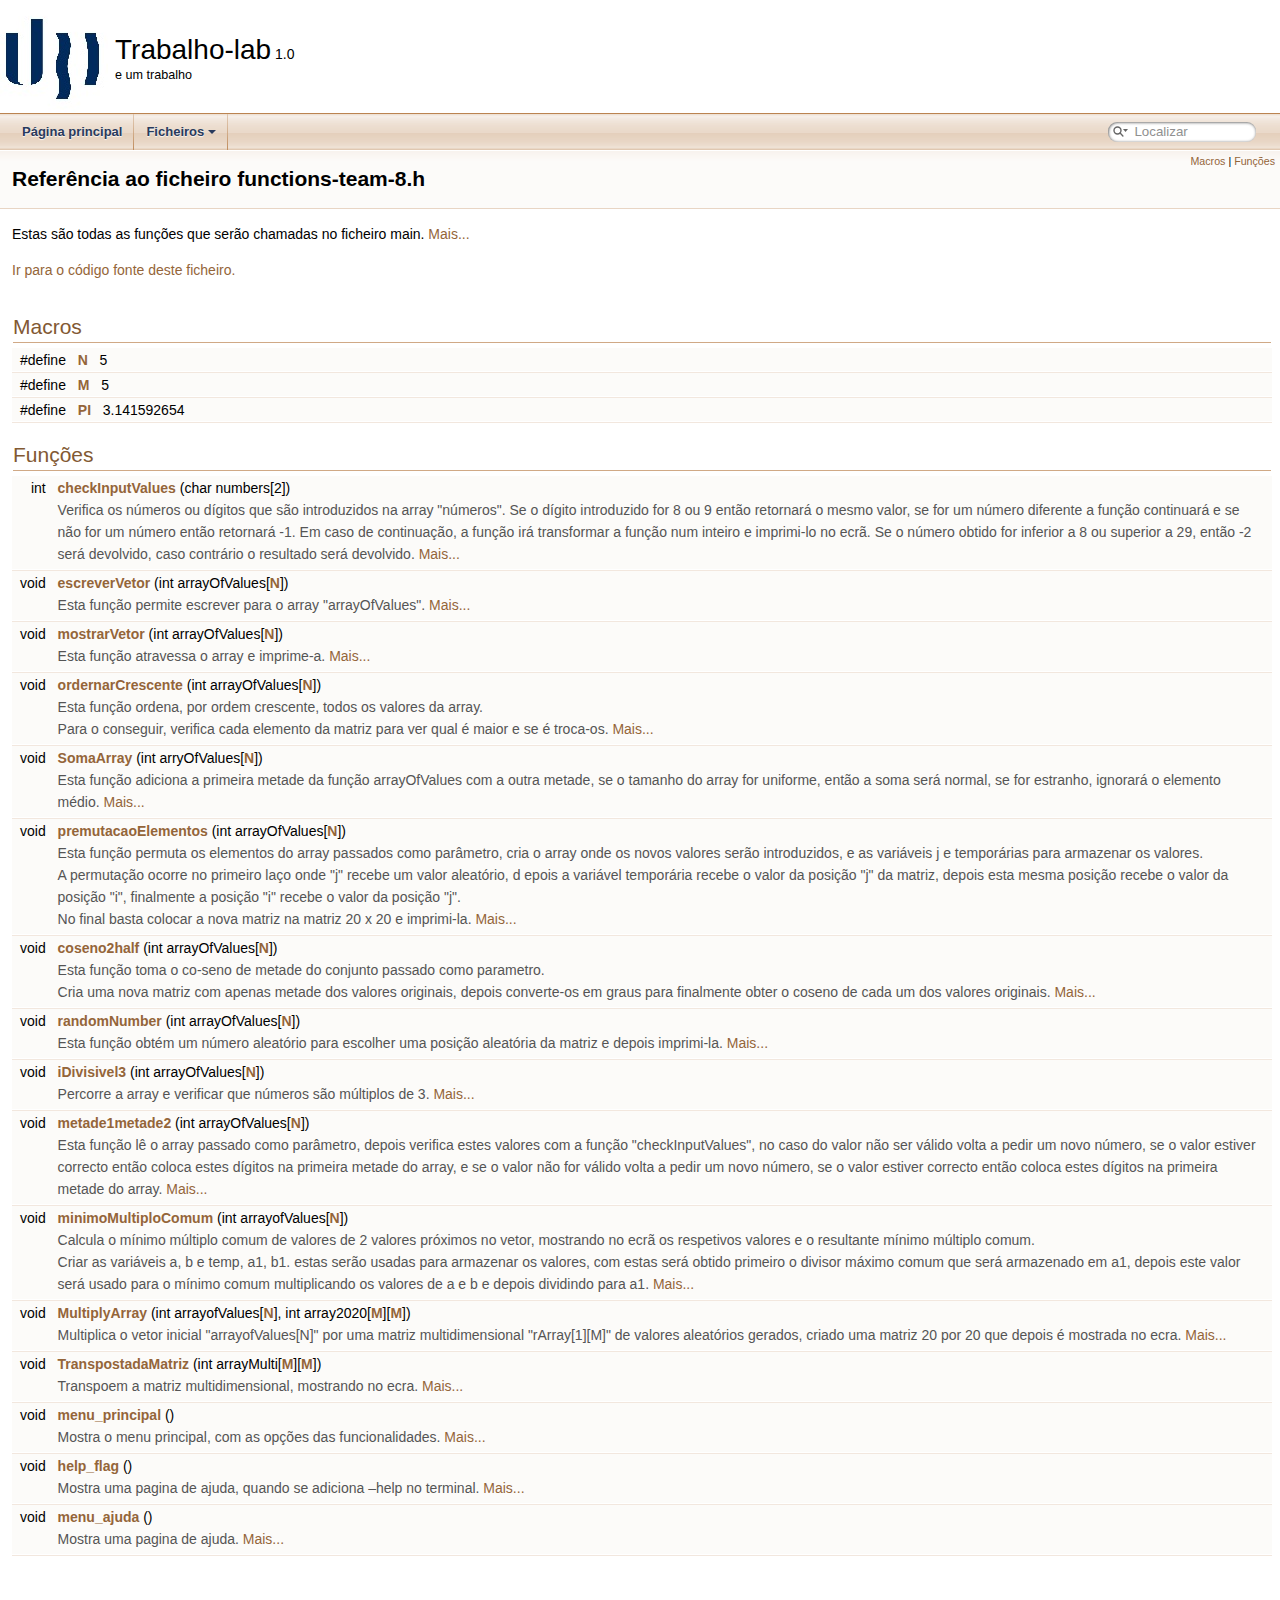
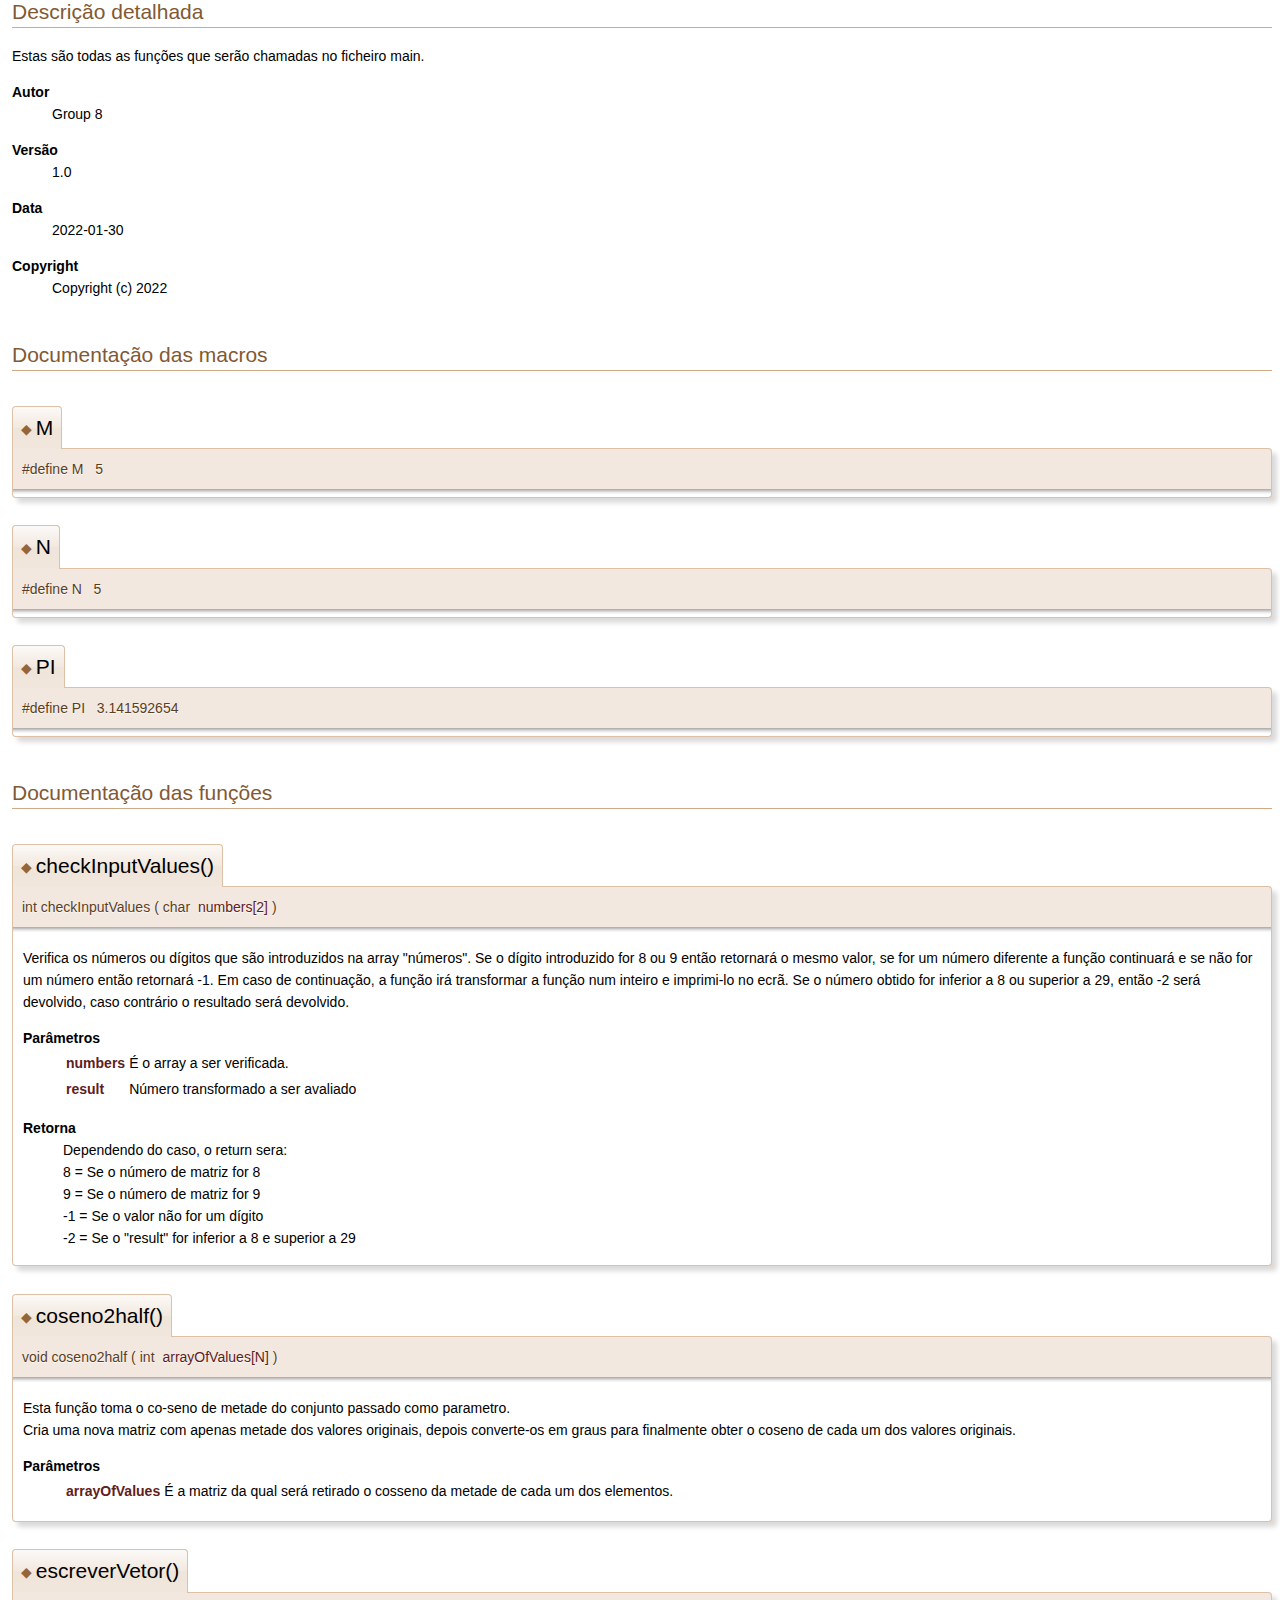
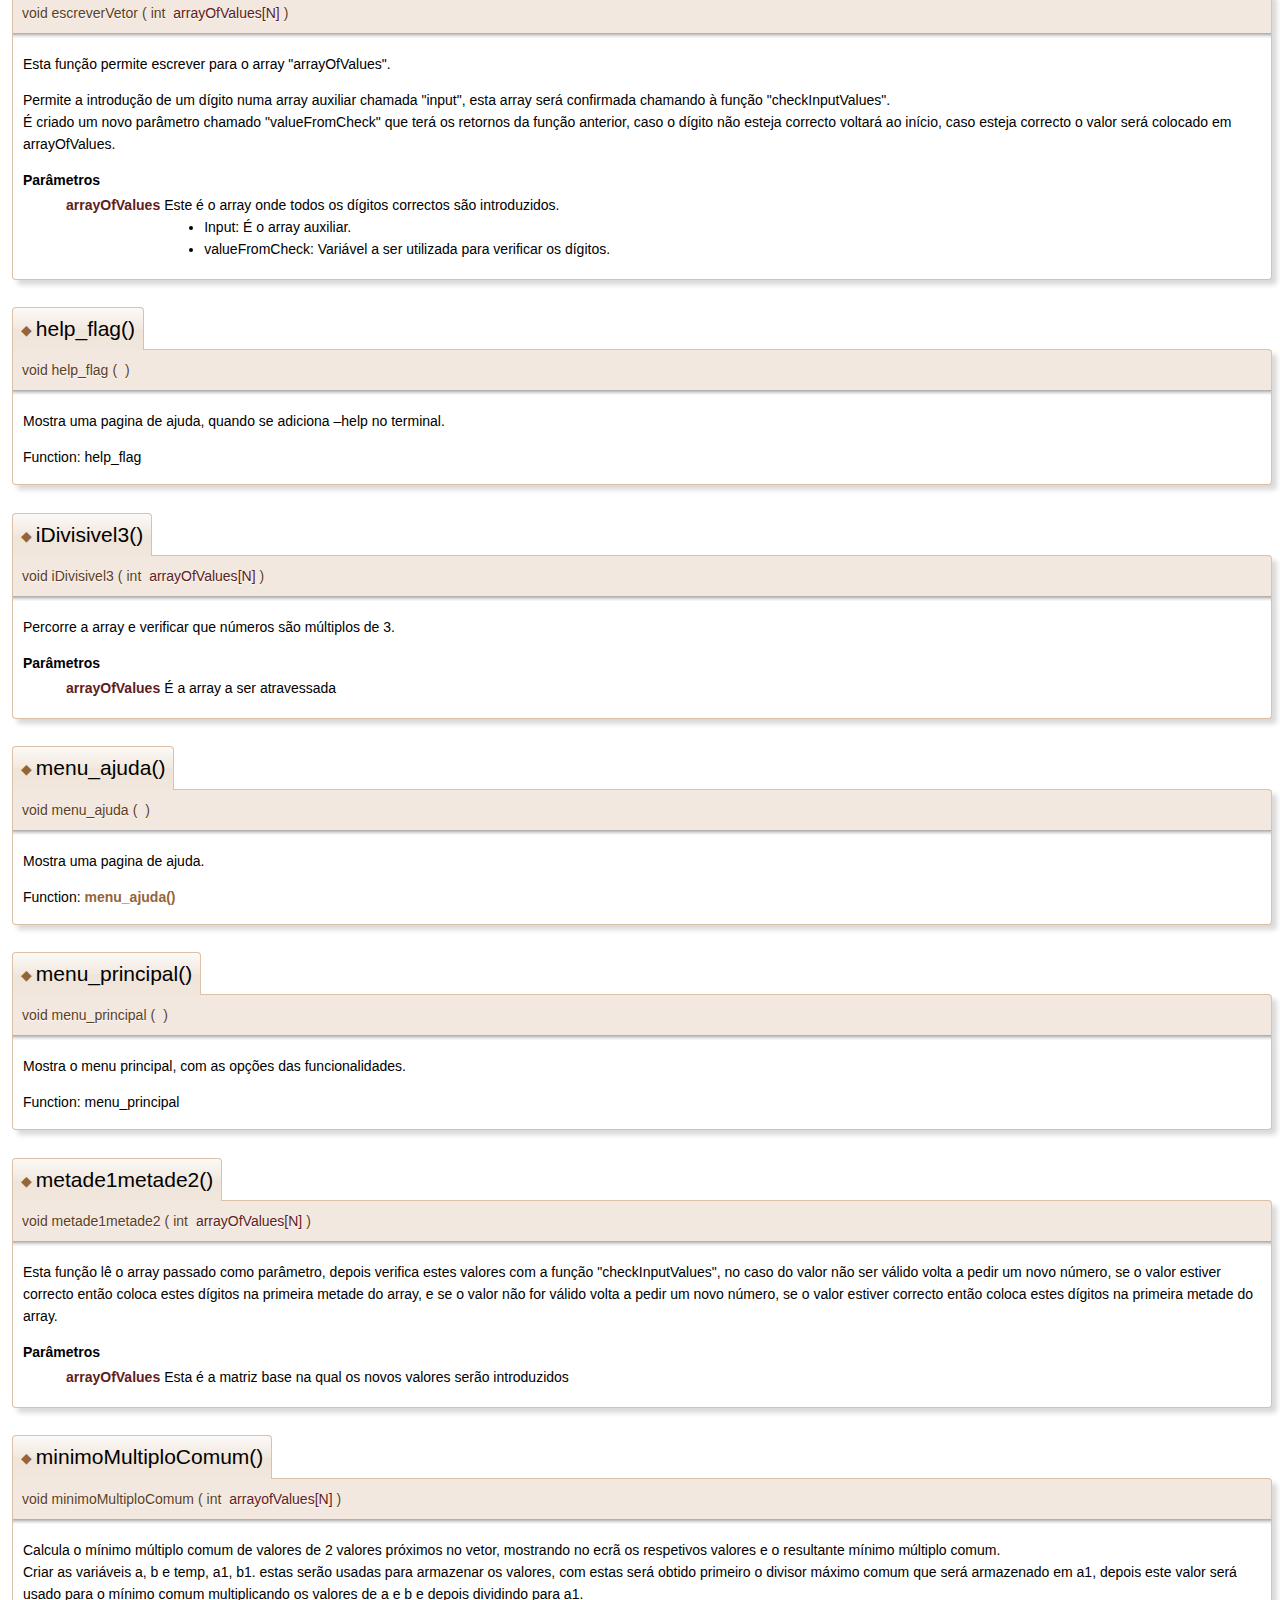
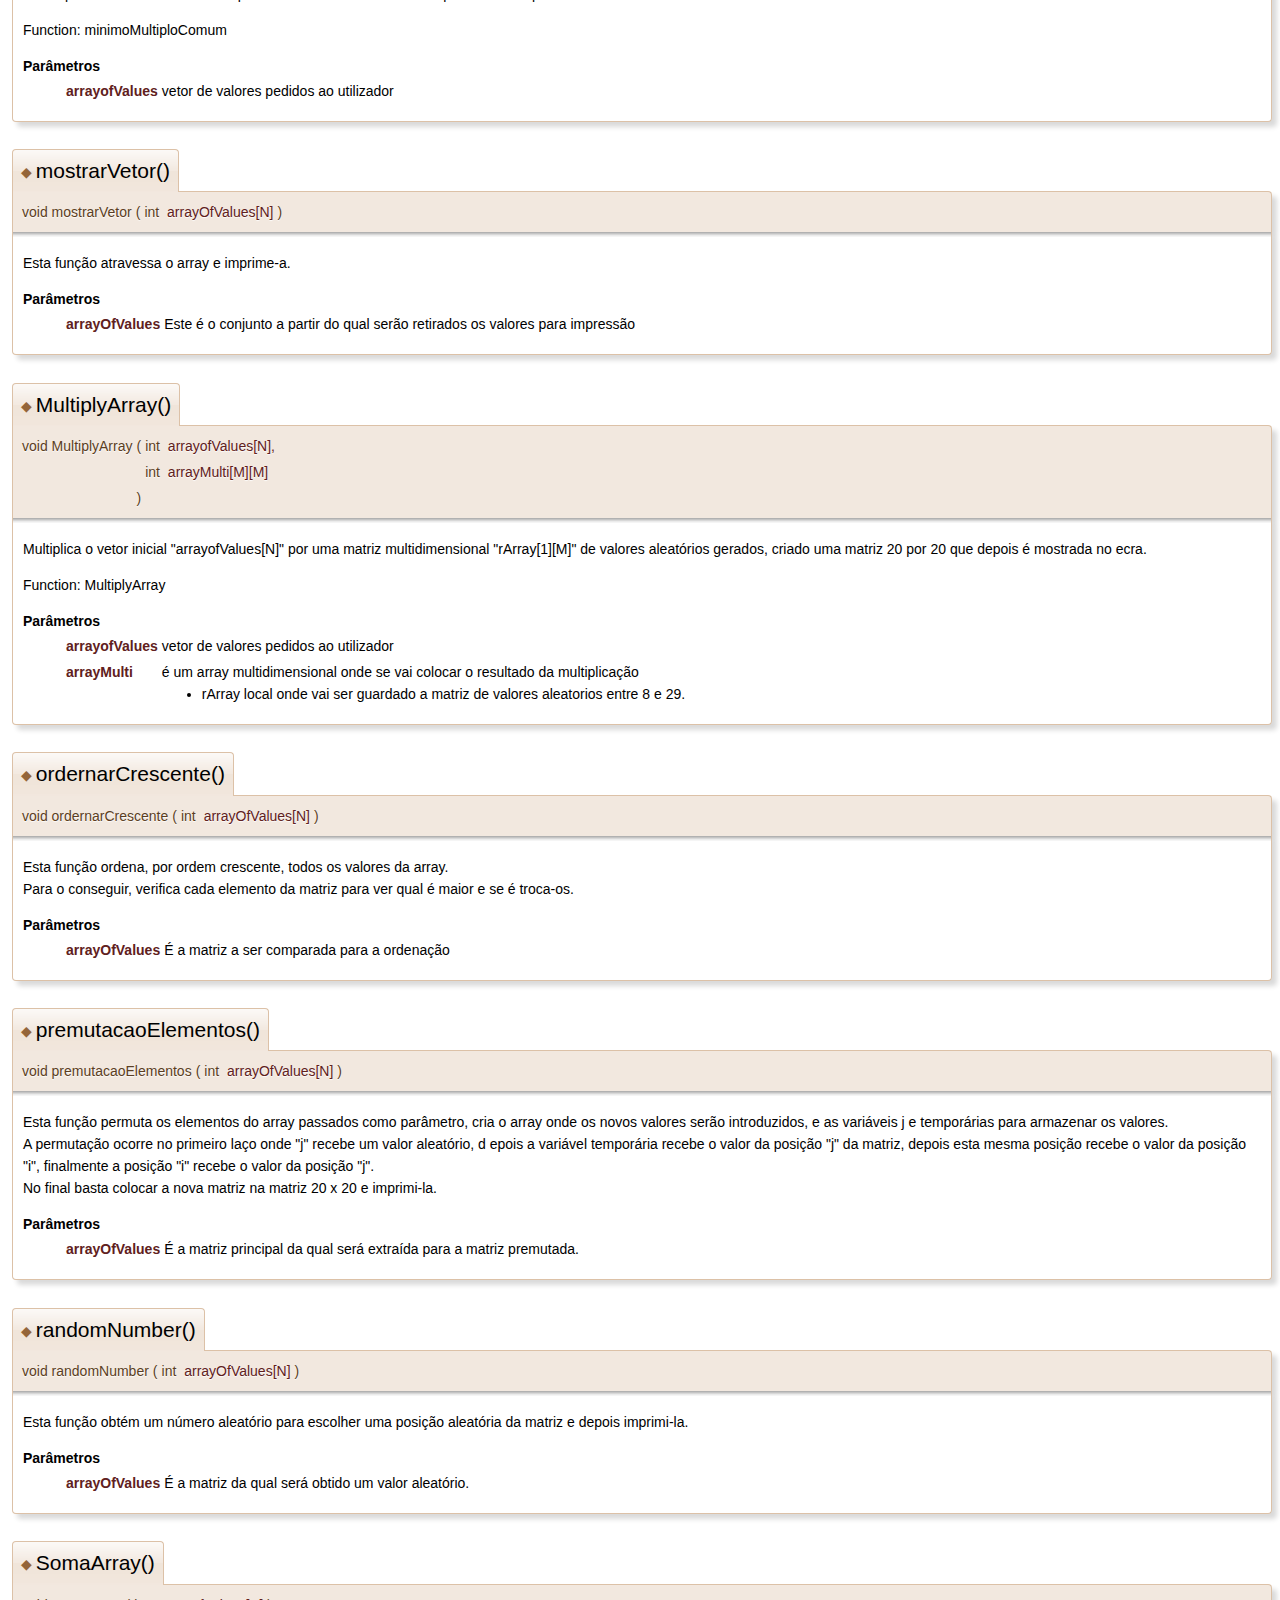
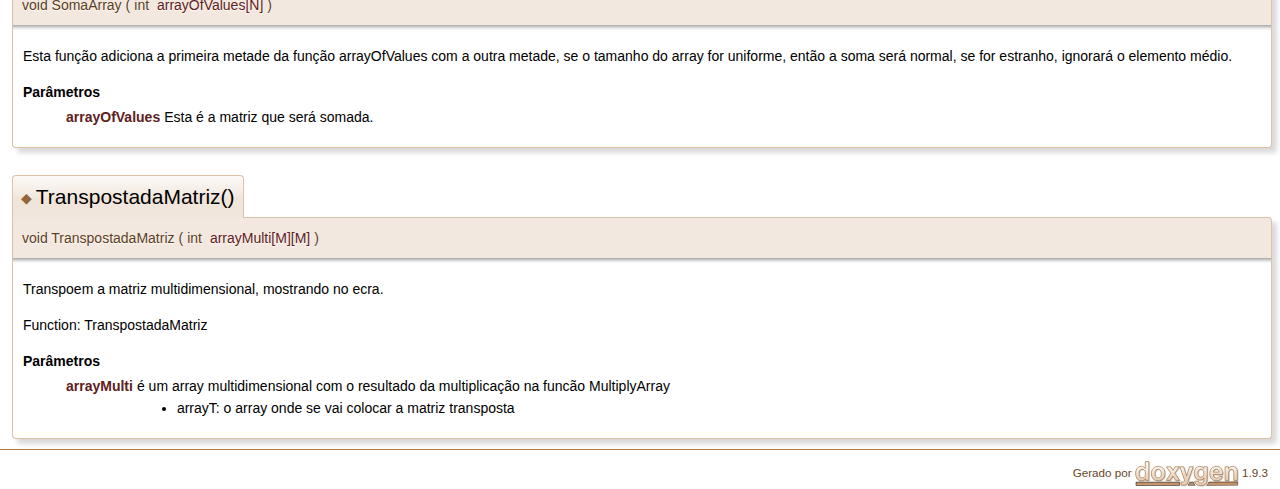
==== commit 7060ebad: "Add files via upload" ====
--- a/html/functions-team-8_8h.html
+++ b/html/functions-team-8_8h.html
@@ -94,32 +94,51 @@
 <tr class="memdesc:a8634aefba93f9bc6e537e0e91bca5977"><td class="mdescLeft">&#160;</td><td class="mdescRight">Esta função permite escrever para o array "arrayOfValues".  <a href="functions-team-8_8h.html#a8634aefba93f9bc6e537e0e91bca5977">Mais...</a><br /></td></tr>
 <tr class="separator:a8634aefba93f9bc6e537e0e91bca5977"><td class="memSeparator" colspan="2">&#160;</td></tr>
 <tr class="memitem:a578fd7e0c097ed54cbc2bd544921b8ba"><td class="memItemLeft" align="right" valign="top">void&#160;</td><td class="memItemRight" valign="bottom"><a class="el" href="functions-team-8_8h.html#a578fd7e0c097ed54cbc2bd544921b8ba">mostrarVetor</a> (int arrayOfValues[<a class="el" href="functions-team-8_8h.html#a0240ac851181b84ac374872dc5434ee4">N</a>])</td></tr>
+<tr class="memdesc:a578fd7e0c097ed54cbc2bd544921b8ba"><td class="mdescLeft">&#160;</td><td class="mdescRight">Esta função atravessa o array e imprime-a.  <a href="functions-team-8_8h.html#a578fd7e0c097ed54cbc2bd544921b8ba">Mais...</a><br /></td></tr>
 <tr class="separator:a578fd7e0c097ed54cbc2bd544921b8ba"><td class="memSeparator" colspan="2">&#160;</td></tr>
 <tr class="memitem:a3b1f6a65b1d4aab038423eabd46dde43"><td class="memItemLeft" align="right" valign="top">void&#160;</td><td class="memItemRight" valign="bottom"><a class="el" href="functions-team-8_8h.html#a3b1f6a65b1d4aab038423eabd46dde43">ordernarCrescente</a> (int arrayOfValues[<a class="el" href="functions-team-8_8h.html#a0240ac851181b84ac374872dc5434ee4">N</a>])</td></tr>
+<tr class="memdesc:a3b1f6a65b1d4aab038423eabd46dde43"><td class="mdescLeft">&#160;</td><td class="mdescRight">Esta função ordena, por ordem crescente, todos os valores da array. <br  />
+Para o conseguir, verifica cada elemento da matriz para ver qual é maior e se é troca-os.  <a href="functions-team-8_8h.html#a3b1f6a65b1d4aab038423eabd46dde43">Mais...</a><br /></td></tr>
 <tr class="separator:a3b1f6a65b1d4aab038423eabd46dde43"><td class="memSeparator" colspan="2">&#160;</td></tr>
 <tr class="memitem:a7fd04f005be9ec4fa78f85777cee0cb2"><td class="memItemLeft" align="right" valign="top">void&#160;</td><td class="memItemRight" valign="bottom"><a class="el" href="functions-team-8_8h.html#a7fd04f005be9ec4fa78f85777cee0cb2">SomaArray</a> (int arryOfValues[<a class="el" href="functions-team-8_8h.html#a0240ac851181b84ac374872dc5434ee4">N</a>])</td></tr>
+<tr class="memdesc:a7fd04f005be9ec4fa78f85777cee0cb2"><td class="mdescLeft">&#160;</td><td class="mdescRight">Esta função adiciona a primeira metade da função arrayOfValues com a outra metade, se o tamanho do array for uniforme, então a soma será normal, se for estranho, ignorará o elemento médio.  <a href="functions-team-8_8h.html#a7fd04f005be9ec4fa78f85777cee0cb2">Mais...</a><br /></td></tr>
 <tr class="separator:a7fd04f005be9ec4fa78f85777cee0cb2"><td class="memSeparator" colspan="2">&#160;</td></tr>
 <tr class="memitem:a6ea1c4767855c24adc5c9298abdf6c5b"><td class="memItemLeft" align="right" valign="top">void&#160;</td><td class="memItemRight" valign="bottom"><a class="el" href="functions-team-8_8h.html#a6ea1c4767855c24adc5c9298abdf6c5b">premutacaoElementos</a> (int arrayOfValues[<a class="el" href="functions-team-8_8h.html#a0240ac851181b84ac374872dc5434ee4">N</a>])</td></tr>
+<tr class="memdesc:a6ea1c4767855c24adc5c9298abdf6c5b"><td class="mdescLeft">&#160;</td><td class="mdescRight">Esta função permuta os elementos do array passados como parâmetro, cria o array onde os novos valores serão introduzidos, e as variáveis j e temporárias para armazenar os valores. <br  />
+A permutação ocorre no primeiro laço onde "j" recebe um valor aleatório, d epois a variável temporária recebe o valor da posição "j" da matriz, depois esta mesma posição recebe o valor da posição "i", finalmente a posição "i" recebe o valor da posição "j". <br  />
+No final basta colocar a nova matriz na matriz 20 x 20 e imprimi-la.  <a href="functions-team-8_8h.html#a6ea1c4767855c24adc5c9298abdf6c5b">Mais...</a><br /></td></tr>
 <tr class="separator:a6ea1c4767855c24adc5c9298abdf6c5b"><td class="memSeparator" colspan="2">&#160;</td></tr>
 <tr class="memitem:a5b4422fa5cbe14b6cc57e53257a4bf92"><td class="memItemLeft" align="right" valign="top">void&#160;</td><td class="memItemRight" valign="bottom"><a class="el" href="functions-team-8_8h.html#a5b4422fa5cbe14b6cc57e53257a4bf92">coseno2half</a> (int arrayOfValues[<a class="el" href="functions-team-8_8h.html#a0240ac851181b84ac374872dc5434ee4">N</a>])</td></tr>
+<tr class="memdesc:a5b4422fa5cbe14b6cc57e53257a4bf92"><td class="mdescLeft">&#160;</td><td class="mdescRight">Esta função toma o co-seno de metade do conjunto passado como parametro. <br  />
+Cria uma nova matriz com apenas metade dos valores originais, depois converte-os em graus para finalmente obter o coseno de cada um dos valores originais.  <a href="functions-team-8_8h.html#a5b4422fa5cbe14b6cc57e53257a4bf92">Mais...</a><br /></td></tr>
 <tr class="separator:a5b4422fa5cbe14b6cc57e53257a4bf92"><td class="memSeparator" colspan="2">&#160;</td></tr>
 <tr class="memitem:a6e5492c8c61a9b0e45f57ded6ec242bd"><td class="memItemLeft" align="right" valign="top">void&#160;</td><td class="memItemRight" valign="bottom"><a class="el" href="functions-team-8_8h.html#a6e5492c8c61a9b0e45f57ded6ec242bd">randomNumber</a> (int arrayOfValues[<a class="el" href="functions-team-8_8h.html#a0240ac851181b84ac374872dc5434ee4">N</a>])</td></tr>
+<tr class="memdesc:a6e5492c8c61a9b0e45f57ded6ec242bd"><td class="mdescLeft">&#160;</td><td class="mdescRight">Esta função obtém um número aleatório para escolher uma posição aleatória da matriz e depois imprimi-la.  <a href="functions-team-8_8h.html#a6e5492c8c61a9b0e45f57ded6ec242bd">Mais...</a><br /></td></tr>
 <tr class="separator:a6e5492c8c61a9b0e45f57ded6ec242bd"><td class="memSeparator" colspan="2">&#160;</td></tr>
 <tr class="memitem:ad37250aaacd24bb092f701935b8d3331"><td class="memItemLeft" align="right" valign="top">void&#160;</td><td class="memItemRight" valign="bottom"><a class="el" href="functions-team-8_8h.html#ad37250aaacd24bb092f701935b8d3331">iDivisivel3</a> (int arrayOfValues[<a class="el" href="functions-team-8_8h.html#a0240ac851181b84ac374872dc5434ee4">N</a>])</td></tr>
+<tr class="memdesc:ad37250aaacd24bb092f701935b8d3331"><td class="mdescLeft">&#160;</td><td class="mdescRight">Percorre a array e verificar que números são múltiplos de 3.  <a href="functions-team-8_8h.html#ad37250aaacd24bb092f701935b8d3331">Mais...</a><br /></td></tr>
 <tr class="separator:ad37250aaacd24bb092f701935b8d3331"><td class="memSeparator" colspan="2">&#160;</td></tr>
 <tr class="memitem:aedc73ebefd74eb2c6c3adefa810f704f"><td class="memItemLeft" align="right" valign="top">void&#160;</td><td class="memItemRight" valign="bottom"><a class="el" href="functions-team-8_8h.html#aedc73ebefd74eb2c6c3adefa810f704f">metade1metade2</a> (int arrayOfValues[<a class="el" href="functions-team-8_8h.html#a0240ac851181b84ac374872dc5434ee4">N</a>])</td></tr>
+<tr class="memdesc:aedc73ebefd74eb2c6c3adefa810f704f"><td class="mdescLeft">&#160;</td><td class="mdescRight">Esta função lê o array passado como parâmetro, depois verifica estes valores com a função "checkInputValues", no caso do valor não ser válido volta a pedir um novo número, se o valor estiver correcto então coloca estes dígitos na primeira metade do array, e se o valor não for válido volta a pedir um novo número, se o valor estiver correcto então coloca estes dígitos na primeira metade do array.  <a href="functions-team-8_8h.html#aedc73ebefd74eb2c6c3adefa810f704f">Mais...</a><br /></td></tr>
 <tr class="separator:aedc73ebefd74eb2c6c3adefa810f704f"><td class="memSeparator" colspan="2">&#160;</td></tr>
 <tr class="memitem:a0f1426145e33c57633a24a748b48ec45"><td class="memItemLeft" align="right" valign="top">void&#160;</td><td class="memItemRight" valign="bottom"><a class="el" href="functions-team-8_8h.html#a0f1426145e33c57633a24a748b48ec45">minimoMultiploComum</a> (int arrayofValues[<a class="el" href="functions-team-8_8h.html#a0240ac851181b84ac374872dc5434ee4">N</a>])</td></tr>
+<tr class="memdesc:a0f1426145e33c57633a24a748b48ec45"><td class="mdescLeft">&#160;</td><td class="mdescRight">Calcula o mínimo múltiplo comum de valores de 2 valores próximos no vetor, mostrando no ecrã os respetivos valores e o resultante mínimo múltiplo comum. <br  />
+Criar as variáveis a, b e temp, a1, b1. estas serão usadas para armazenar os valores, com estas será obtido primeiro o divisor máximo comum que será armazenado em a1, depois este valor será usado para o mínimo comum multiplicando os valores de a e b e depois dividindo para a1.  <a href="functions-team-8_8h.html#a0f1426145e33c57633a24a748b48ec45">Mais...</a><br /></td></tr>
 <tr class="separator:a0f1426145e33c57633a24a748b48ec45"><td class="memSeparator" colspan="2">&#160;</td></tr>
 <tr class="memitem:a3ee3d0b8003c4b3e9f7d64caca9df2e2"><td class="memItemLeft" align="right" valign="top">void&#160;</td><td class="memItemRight" valign="bottom"><a class="el" href="functions-team-8_8h.html#a3ee3d0b8003c4b3e9f7d64caca9df2e2">MultiplyArray</a> (int arrayofValues[<a class="el" href="functions-team-8_8h.html#a0240ac851181b84ac374872dc5434ee4">N</a>], int array2020[<a class="el" href="functions-team-8_8h.html#a52037c938e3c1b126c6277da5ca689d0">M</a>][<a class="el" href="functions-team-8_8h.html#a52037c938e3c1b126c6277da5ca689d0">M</a>])</td></tr>
+<tr class="memdesc:a3ee3d0b8003c4b3e9f7d64caca9df2e2"><td class="mdescLeft">&#160;</td><td class="mdescRight">Multiplica o vetor inicial "arrayofValues[N]" por uma matriz multidimensional "rArray[1][M]" de valores aleatórios gerados, criado uma matriz 20 por 20 que depois é mostrada no ecra.  <a href="functions-team-8_8h.html#a3ee3d0b8003c4b3e9f7d64caca9df2e2">Mais...</a><br /></td></tr>
 <tr class="separator:a3ee3d0b8003c4b3e9f7d64caca9df2e2"><td class="memSeparator" colspan="2">&#160;</td></tr>
 <tr class="memitem:adbc5e93b162f1973d096a603a8edc055"><td class="memItemLeft" align="right" valign="top">void&#160;</td><td class="memItemRight" valign="bottom"><a class="el" href="functions-team-8_8h.html#adbc5e93b162f1973d096a603a8edc055">TranspostadaMatriz</a> (int arrayMulti[<a class="el" href="functions-team-8_8h.html#a52037c938e3c1b126c6277da5ca689d0">M</a>][<a class="el" href="functions-team-8_8h.html#a52037c938e3c1b126c6277da5ca689d0">M</a>])</td></tr>
+<tr class="memdesc:adbc5e93b162f1973d096a603a8edc055"><td class="mdescLeft">&#160;</td><td class="mdescRight">Transpoem a matriz multidimensional, mostrando no ecra.  <a href="functions-team-8_8h.html#adbc5e93b162f1973d096a603a8edc055">Mais...</a><br /></td></tr>
 <tr class="separator:adbc5e93b162f1973d096a603a8edc055"><td class="memSeparator" colspan="2">&#160;</td></tr>
 <tr class="memitem:ae3a600065cfe3e0105b6209e35d20264"><td class="memItemLeft" align="right" valign="top">void&#160;</td><td class="memItemRight" valign="bottom"><a class="el" href="functions-team-8_8h.html#ae3a600065cfe3e0105b6209e35d20264">menu_principal</a> ()</td></tr>
+<tr class="memdesc:ae3a600065cfe3e0105b6209e35d20264"><td class="mdescLeft">&#160;</td><td class="mdescRight">Mostra o menu principal, com as opções das funcionalidades.  <a href="functions-team-8_8h.html#ae3a600065cfe3e0105b6209e35d20264">Mais...</a><br /></td></tr>
 <tr class="separator:ae3a600065cfe3e0105b6209e35d20264"><td class="memSeparator" colspan="2">&#160;</td></tr>
 <tr class="memitem:afd7fb30baf007810d2b0f6bc1fc3d91b"><td class="memItemLeft" align="right" valign="top">void&#160;</td><td class="memItemRight" valign="bottom"><a class="el" href="functions-team-8_8h.html#afd7fb30baf007810d2b0f6bc1fc3d91b">help_flag</a> ()</td></tr>
+<tr class="memdesc:afd7fb30baf007810d2b0f6bc1fc3d91b"><td class="mdescLeft">&#160;</td><td class="mdescRight">Mostra uma pagina de ajuda, quando se adiciona &ndash;help no terminal.  <a href="functions-team-8_8h.html#afd7fb30baf007810d2b0f6bc1fc3d91b">Mais...</a><br /></td></tr>
 <tr class="separator:afd7fb30baf007810d2b0f6bc1fc3d91b"><td class="memSeparator" colspan="2">&#160;</td></tr>
 <tr class="memitem:a0dd9114b9439f836b9d76e6b01a8a9a0"><td class="memItemLeft" align="right" valign="top">void&#160;</td><td class="memItemRight" valign="bottom"><a class="el" href="functions-team-8_8h.html#a0dd9114b9439f836b9d76e6b01a8a9a0">menu_ajuda</a> ()</td></tr>
+<tr class="memdesc:a0dd9114b9439f836b9d76e6b01a8a9a0"><td class="mdescLeft">&#160;</td><td class="mdescRight">Mostra uma pagina de ajuda.  <a href="functions-team-8_8h.html#a0dd9114b9439f836b9d76e6b01a8a9a0">Mais...</a><br /></td></tr>
 <tr class="separator:a0dd9114b9439f836b9d76e6b01a8a9a0"><td class="memSeparator" colspan="2">&#160;</td></tr>
 </table>
 <a name="details" id="details"></a><h2 class="groupheader">Descrição detalhada</h2>
@@ -220,6 +239,15 @@
       </table>
 </div><div class="memdoc">
 
+<p>Esta função toma o co-seno de metade do conjunto passado como parametro. <br  />
+Cria uma nova matriz com apenas metade dos valores originais, depois converte-os em graus para finalmente obter o coseno de cada um dos valores originais. </p>
+<dl class="params"><dt>Parâmetros</dt><dd>
+  <table class="params">
+    <tr><td class="paramname">arrayOfValues</td><td>É a matriz da qual será retirado o cosseno da metade de cada um dos elementos. </td></tr>
+  </table>
+  </dd>
+</dl>
+
 </div>
 </div>
 <a id="a8634aefba93f9bc6e537e0e91bca5977" name="a8634aefba93f9bc6e537e0e91bca5977"></a>
@@ -243,16 +271,14 @@
 É criado um novo parâmetro chamado "valueFromCheck" que terá os retornos da função anterior, caso o dígito não esteja correcto voltará ao início, caso esteja correcto o valor será colocado em arrayOfValues.</p>
 <dl class="params"><dt>Parâmetros</dt><dd>
   <table class="params">
-    <tr><td class="paramname">arrayOfValues</td><td>Este é o array onde todos os dígitos correctos são introduzidos. </td></tr>
-  </table>
-  </dd>
-</dl>
-<ul>
-<li>Input: É o array auxiliar.</li>
+    <tr><td class="paramname">arrayOfValues</td><td>Este é o array onde todos os dígitos correctos são introduzidos. <ul>
+<li>Input: É o array auxiliar. </li>
+<li>valueFromCheck: Variável a ser utilizada para verificar os dígitos. </li>
 </ul>
-<ul>
-<li>valueFromCheck: Variável a ser utilizada para verificar os dígitos.</li>
-</ul>
+</td></tr>
+  </table>
+  </dd>
+</dl>
 
 </div>
 </div>
@@ -271,6 +297,9 @@
       </table>
 </div><div class="memdoc">
 
+<p>Mostra uma pagina de ajuda, quando se adiciona &ndash;help no terminal. </p>
+<p >Function: help_flag </p>
+
 </div>
 </div>
 <a id="ad37250aaacd24bb092f701935b8d3331" name="ad37250aaacd24bb092f701935b8d3331"></a>
@@ -289,6 +318,14 @@
       </table>
 </div><div class="memdoc">
 
+<p>Percorre a array e verificar que números são múltiplos de 3. </p>
+<dl class="params"><dt>Parâmetros</dt><dd>
+  <table class="params">
+    <tr><td class="paramname">arrayOfValues</td><td>É a array a ser atravessada </td></tr>
+  </table>
+  </dd>
+</dl>
+
 </div>
 </div>
 <a id="a0dd9114b9439f836b9d76e6b01a8a9a0" name="a0dd9114b9439f836b9d76e6b01a8a9a0"></a>
@@ -306,6 +343,9 @@
       </table>
 </div><div class="memdoc">
 
+<p>Mostra uma pagina de ajuda. </p>
+<p >Function: <a class="el" href="functions-team-8_8c.html#a0dd9114b9439f836b9d76e6b01a8a9a0" title="Mostra uma pagina de ajuda.">menu_ajuda()</a> </p>
+
 </div>
 </div>
 <a id="ae3a600065cfe3e0105b6209e35d20264" name="ae3a600065cfe3e0105b6209e35d20264"></a>
@@ -323,6 +363,9 @@
       </table>
 </div><div class="memdoc">
 
+<p>Mostra o menu principal, com as opções das funcionalidades. </p>
+<p >Function: menu_principal </p>
+
 </div>
 </div>
 <a id="aedc73ebefd74eb2c6c3adefa810f704f" name="aedc73ebefd74eb2c6c3adefa810f704f"></a>
@@ -341,6 +384,14 @@
       </table>
 </div><div class="memdoc">
 
+<p>Esta função lê o array passado como parâmetro, depois verifica estes valores com a função "checkInputValues", no caso do valor não ser válido volta a pedir um novo número, se o valor estiver correcto então coloca estes dígitos na primeira metade do array, e se o valor não for válido volta a pedir um novo número, se o valor estiver correcto então coloca estes dígitos na primeira metade do array. </p>
+<dl class="params"><dt>Parâmetros</dt><dd>
+  <table class="params">
+    <tr><td class="paramname">arrayOfValues</td><td>Esta é a matriz base na qual os novos valores serão introduzidos </td></tr>
+  </table>
+  </dd>
+</dl>
+
 </div>
 </div>
 <a id="a0f1426145e33c57633a24a748b48ec45" name="a0f1426145e33c57633a24a748b48ec45"></a>
@@ -359,6 +410,16 @@
       </table>
 </div><div class="memdoc">
 
+<p>Calcula o mínimo múltiplo comum de valores de 2 valores próximos no vetor, mostrando no ecrã os respetivos valores e o resultante mínimo múltiplo comum. <br  />
+Criar as variáveis a, b e temp, a1, b1. estas serão usadas para armazenar os valores, com estas será obtido primeiro o divisor máximo comum que será armazenado em a1, depois este valor será usado para o mínimo comum multiplicando os valores de a e b e depois dividindo para a1. </p>
+<p >Function: minimoMultiploComum</p>
+<dl class="params"><dt>Parâmetros</dt><dd>
+  <table class="params">
+    <tr><td class="paramname">arrayofValues</td><td>vetor de valores pedidos ao utilizador </td></tr>
+  </table>
+  </dd>
+</dl>
+
 </div>
 </div>
 <a id="a578fd7e0c097ed54cbc2bd544921b8ba" name="a578fd7e0c097ed54cbc2bd544921b8ba"></a>
@@ -377,6 +438,14 @@
       </table>
 </div><div class="memdoc">
 
+<p>Esta função atravessa o array e imprime-a. </p>
+<dl class="params"><dt>Parâmetros</dt><dd>
+  <table class="params">
+    <tr><td class="paramname">arrayOfValues</td><td>Este é o conjunto a partir do qual serão retirados os valores para impressão </td></tr>
+  </table>
+  </dd>
+</dl>
+
 </div>
 </div>
 <a id="a3ee3d0b8003c4b3e9f7d64caca9df2e2" name="a3ee3d0b8003c4b3e9f7d64caca9df2e2"></a>
@@ -395,7 +464,7 @@
           <td class="paramkey"></td>
           <td></td>
           <td class="paramtype">int&#160;</td>
-          <td class="paramname"><em>array2020</em>[M][M]&#160;</td>
+          <td class="paramname"><em>arrayMulti</em>[M][M]&#160;</td>
         </tr>
         <tr>
           <td></td>
@@ -405,6 +474,19 @@
       </table>
 </div><div class="memdoc">
 
+<p>Multiplica o vetor inicial "arrayofValues[N]" por uma matriz multidimensional "rArray[1][M]" de valores aleatórios gerados, criado uma matriz 20 por 20 que depois é mostrada no ecra. </p>
+<p >Function: MultiplyArray</p>
+<dl class="params"><dt>Parâmetros</dt><dd>
+  <table class="params">
+    <tr><td class="paramname">arrayofValues</td><td>vetor de valores pedidos ao utilizador </td></tr>
+    <tr><td class="paramname">arrayMulti</td><td>é um array multidimensional onde se vai colocar o resultado da multiplicação <ul>
+<li>rArray local onde vai ser guardado a matriz de valores aleatorios entre 8 e 29. </li>
+</ul>
+</td></tr>
+  </table>
+  </dd>
+</dl>
+
 </div>
 </div>
 <a id="a3b1f6a65b1d4aab038423eabd46dde43" name="a3b1f6a65b1d4aab038423eabd46dde43"></a>
@@ -423,6 +505,15 @@
       </table>
 </div><div class="memdoc">
 
+<p>Esta função ordena, por ordem crescente, todos os valores da array. <br  />
+Para o conseguir, verifica cada elemento da matriz para ver qual é maior e se é troca-os. </p>
+<dl class="params"><dt>Parâmetros</dt><dd>
+  <table class="params">
+    <tr><td class="paramname">arrayOfValues</td><td>É a matriz a ser comparada para a ordenação </td></tr>
+  </table>
+  </dd>
+</dl>
+
 </div>
 </div>
 <a id="a6ea1c4767855c24adc5c9298abdf6c5b" name="a6ea1c4767855c24adc5c9298abdf6c5b"></a>
@@ -441,6 +532,16 @@
       </table>
 </div><div class="memdoc">
 
+<p>Esta função permuta os elementos do array passados como parâmetro, cria o array onde os novos valores serão introduzidos, e as variáveis j e temporárias para armazenar os valores. <br  />
+A permutação ocorre no primeiro laço onde "j" recebe um valor aleatório, d epois a variável temporária recebe o valor da posição "j" da matriz, depois esta mesma posição recebe o valor da posição "i", finalmente a posição "i" recebe o valor da posição "j". <br  />
+No final basta colocar a nova matriz na matriz 20 x 20 e imprimi-la. </p>
+<dl class="params"><dt>Parâmetros</dt><dd>
+  <table class="params">
+    <tr><td class="paramname">arrayOfValues</td><td>É a matriz principal da qual será extraída para a matriz premutada. </td></tr>
+  </table>
+  </dd>
+</dl>
+
 </div>
 </div>
 <a id="a6e5492c8c61a9b0e45f57ded6ec242bd" name="a6e5492c8c61a9b0e45f57ded6ec242bd"></a>
@@ -459,6 +560,14 @@
       </table>
 </div><div class="memdoc">
 
+<p>Esta função obtém um número aleatório para escolher uma posição aleatória da matriz e depois imprimi-la. </p>
+<dl class="params"><dt>Parâmetros</dt><dd>
+  <table class="params">
+    <tr><td class="paramname">arrayOfValues</td><td>É a matriz da qual será obtido um valor aleatório. </td></tr>
+  </table>
+  </dd>
+</dl>
+
 </div>
 </div>
 <a id="a7fd04f005be9ec4fa78f85777cee0cb2" name="a7fd04f005be9ec4fa78f85777cee0cb2"></a>
@@ -471,11 +580,19 @@
           <td class="memname">void SomaArray </td>
           <td>(</td>
           <td class="paramtype">int&#160;</td>
-          <td class="paramname"><em>arryOfValues</em>[N]</td><td>)</td>
-          <td></td>
-        </tr>
-      </table>
-</div><div class="memdoc">
+          <td class="paramname"><em>arrayOfValues</em>[N]</td><td>)</td>
+          <td></td>
+        </tr>
+      </table>
+</div><div class="memdoc">
+
+<p>Esta função adiciona a primeira metade da função arrayOfValues com a outra metade, se o tamanho do array for uniforme, então a soma será normal, se for estranho, ignorará o elemento médio. </p>
+<dl class="params"><dt>Parâmetros</dt><dd>
+  <table class="params">
+    <tr><td class="paramname">arrayOfValues</td><td>Esta é a matriz que será somada. </td></tr>
+  </table>
+  </dd>
+</dl>
 
 </div>
 </div>
@@ -494,6 +611,18 @@
         </tr>
       </table>
 </div><div class="memdoc">
+
+<p>Transpoem a matriz multidimensional, mostrando no ecra. </p>
+<p >Function: TranspostadaMatriz</p>
+<dl class="params"><dt>Parâmetros</dt><dd>
+  <table class="params">
+    <tr><td class="paramname">arrayMulti</td><td>é um array multidimensional com o resultado da multiplicação na funcão MultiplyArray <ul>
+<li>arrayT: o array onde se vai colocar a matriz transposta </li>
+</ul>
+</td></tr>
+  </table>
+  </dd>
+</dl>
 
 </div>
 </div>
